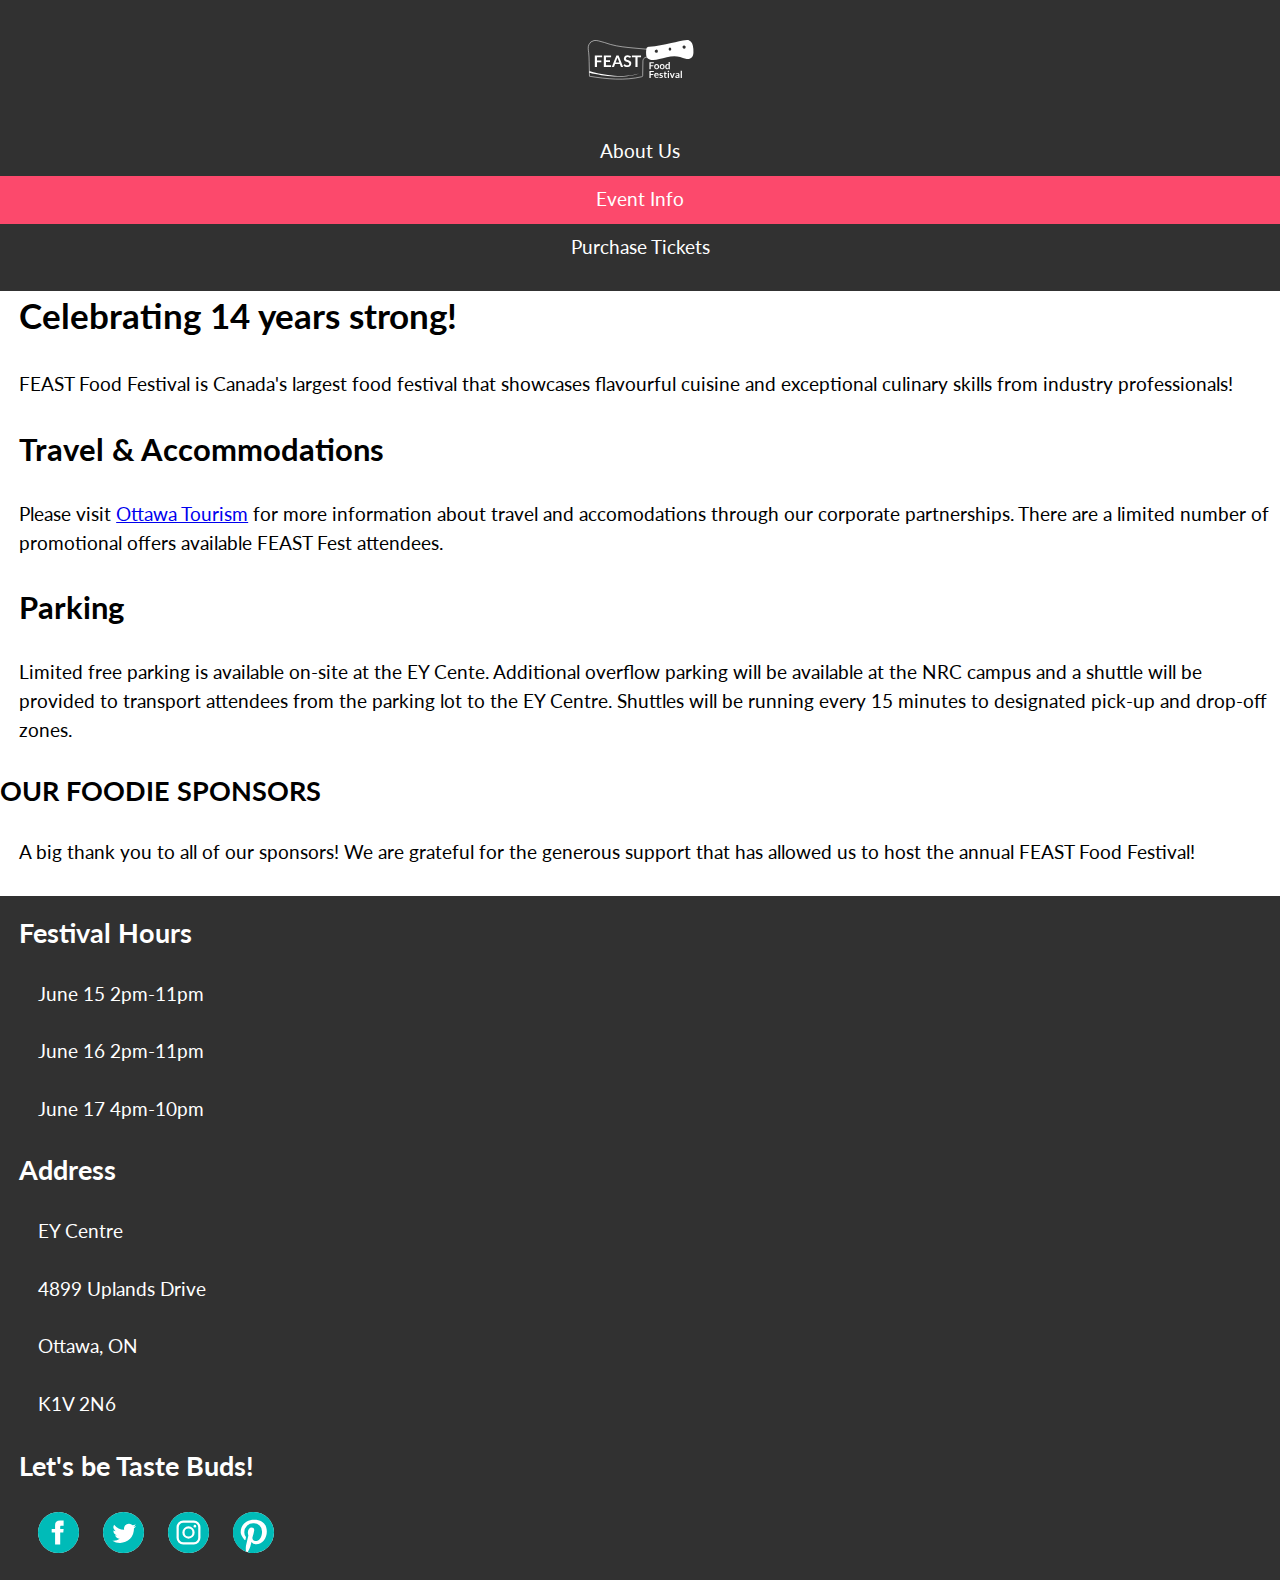
==== event-info.html @ 684171c8 "Change website section from vendors to event information and add content" ====
<!DOCTYPE html>
<html lang="en-ca">
<head>
  <meta charset="utf-8">
  <title>FEAST Food Festival</title>
  <meta name="viewport" content="width=device-width,initial-scale=1">
  <link href="css/type.css" rel="stylesheet">
  <link href="css/main.css" rel="stylesheet">
  <link href="https://fonts.googleapis.com/css2?family=Lato:wght@700;900&family=Raleway:wght@400;600&display=swap" rel="stylesheet">
</head>
<body>

  <header>
    <div class="logo">
      <img src="images/feast-logo.svg" alt="">
    </div>

    <nav>
      <ul class="nav">
        <li><a href="index.html">About Us</a></li>
        <li><a class="current" href="event-info.html">Event Info</a></li>
        <li><a href="tickets.html">Purchase Tickets</a></li>
      </ul>
    </nav>
  </header>

<section>

<h1>Celebrating 14 years strong!</h1>
<p>FEAST Food Festival is Canada's largest food festival that showcases flavourful cuisine and exceptional culinary skills from industry professionals!</p>

<h2>Travel & Accommodations</h2>
<p>Please visit <a href="https://ottawatourism.ca/en/plan-your-visit/getting-here">Ottawa Tourism</a> for more information about travel and accomodations through our corporate partnerships. There are a limited number of promotional offers available FEAST Fest attendees.</p>

  <h2>Parking</h2>
  <p>Limited free parking is available on-site at the EY Cente. Additional overflow parking will be available at the NRC campus and a shuttle will be provided to transport attendees from the parking lot to the EY Centre. Shuttles will be running every 15 minutes to designated pick-up and drop-off zones. </p>

  <h3>OUR FOODIE SPONSORS</h3>
  <p>A big thank you to all of our sponsors! We are grateful for the generous support that has allowed us to host the annual FEAST Food Festival!</p>

</section>

  <footer>
    <h3>Festival Hours</h3>
    <p>June 15 2pm-11pm</p>
    <p>June 16 2pm-11pm</p>
    <p>June 17 4pm-10pm</p>

    <h3>Address</h3>
    <p>EY Centre</p>
    <p>4899 Uplands Drive</p>
    <p>Ottawa, ON</p>
    <p>K1V 2N6</p>

    <h3>Let's be Taste Buds!</h3>
    <img src="images/facebook.svg" alt="">
    <img src="images/twitter.svg" alt="">
    <img src="images/instagram.svg" alt="">
    <img src="images/pinterest.svg" alt="">

  </footer>

  </body>
  </html>
---- css/type.css ----
/*
  Typografier || Code released under the UNLICENSE
  https://typografier.web-dev.tools/#0,100,1.3,1.067,0;38,110,1.4,1.125,1;60,120,1.5,1.125,1;90,130,1.5,1.125,1
*/

html {
  font-size: 100%;
  line-height: 1.3;
}

a {
  background-color: transparent;
  -webkit-text-decoration-skip: objects;
}

sub,
sup {
  font-size: .75em;
  line-height: 1px;
  position: relative;
  vertical-align: baseline;
}

sup {
  top: -.5em;
}

sub {
  bottom: -.25em;
}

pre,
code,
kbd,
samp {
  font-size: 1em;
}

abbr[title] {
  border-bottom: none;
  text-decoration: underline;
  text-decoration: underline dotted;
}

b,
strong {
  font-weight: bold;
}

dfn,
caption {
  font-style: italic;
}

hr {
  border: 0;
  border-top: 2px solid #000;
  height: 0;
}

table {
  border-collapse: collapse;
  border-spacing: 0;
  width: 100%;
  table-layout: fixed;
}

caption {
  text-align: left;
}

th,
td {
  border-bottom: 1px solid #000;
  text-align: left;
  vertical-align: top;
}

thead th {
  vertical-align: bottom;

  border-bottom-width: 2px;
}

.text-left {
  text-align: left;
}

.text-right {
  text-align: right;
}

.text-center {
  text-align: center;
}

.normal {
  font-weight: normal;
  font-style: normal;
}

.not-bold {
  font-weight: normal;
}

.not-italic {
  font-style: normal;
}

.bold {
  font-weight: bold;
}

.italic {
  font-style: italic;
}

.text-upper {
  text-transform: uppercase;
}

.text-lower {
  text-transform: lowercase;
}

.wrapper {
  margin-left: auto;
  margin-right: auto;
  max-width: 52em;
  width: 100%;
}

.wrapper-no-center {
  max-width: 52em;
  width: 100%;
}

.max-length {
  margin-left: auto;
  margin-right: auto;
  max-width: 36em;
  width: 100%;
}

.max-length-no-center {
  max-width: 36em;
  width: 100%;
}

h1,
h2,
h3,
h4,
h5,
h6,
p,
ul,
ol,
dl,
dd,
figure,
blockquote,
details,
hr,
fieldset,
pre,
table,
caption,
menu {
  margin: 0 0 1.3rem;
}

.tenamega {
  font-size: 2.0408rem;
  line-height: 2.925rem;
}

.tenakilo {
  font-size: 1.9127rem;
  line-height: 2.6rem;
}

.tena {
  font-size: 1.7926rem;
  line-height: 2.6rem;
}

.nina {
  font-size: 1.68rem;
  line-height: 2.275rem;
}

.yotta {
  font-size: 1.5745rem;
  line-height: 2.275rem;
}

.zetta {
  font-size: 1.4757rem;
  line-height: 1.95rem;
}

h1,
.exa {
  font-size: 1.383rem;
  line-height: 1.95rem;
}

h2,
.peta {
  font-size: 1.2962rem;
  line-height: 1.95rem;
}

h3,
.tera {
  font-size: 1.2148rem;
  line-height: 1.625rem;
}

h4,
.giga {
  font-size: 1.1385rem;
  line-height: 1.625rem;
}

h5,
.mega {
  font-size: 1.067rem;
  line-height: 1.625rem;
}

h6,
.kilo,
input,
textarea {
  font-size: 1rem;
  line-height: 1.3rem;
}

small,
.milli {
  font-size: .9372rem;
  line-height: 1.3rem;
}

.micro {
  font-size: .8784rem;
  line-height: 1.3rem;
}

.nano {
  font-size: .8232rem;
  line-height: 1.3rem;
}

.pico {
  font-size: .7715rem;
  line-height: 1.3rem;
}

ul {
  padding-left: 1em;
}

ol {
  padding-left: 1.6em;
}

input,
option,
select {
  height: calc(1.3rem + .1625rem + .1625rem);
}

[type="color"] {
  width: calc(1.3rem + .1625rem + .1625rem);
}

[type="checkbox"],
[type="radio"] {
  display: inline-block;
  height: auto;
}

.push {
  margin-bottom: 1.3rem;
}

.push-none,
.push-0 {
  margin-bottom: 0;
}

.push-double,
.push-2 {
  margin-bottom: 2.6rem;
}

.push-three-quarters,
.push-3-4 {
  margin-bottom: .975rem;
}

.push-half,
.push-1-2 {
  margin-bottom: .65rem;
}

.push-quarter,
.push-1-4 {
  margin-bottom: .325rem;
}

.push-eighth,
.push-1-8 {
  margin-bottom: .1625rem;
}

.push-right-eighth,
.push-r-1-8 {
  margin-right: .1625rem;
}

.push-right-quarter,
.push-r-1-4 {
  margin-right: .325rem;
}

.push-right-half,
.push-r-1-2 {
  margin-right: .65rem;
}

.push-right-three-quarters,
.push-r-3-4 {
  margin-right: .975rem;
}

.push-right,
.push-r {
  margin-right: 1.3rem;
}

.pad-top,
.pad-t {
  padding-top: 1.3rem;
}

.pad-bottom,
.pad-b {
  padding-bottom: 1.3rem;
}

.pad-top-double,
.pad-t-2 {
  padding-top: 2.6rem;
}

.pad-bottom-double,
.pad-b-2 {
  padding-bottom: 2.6rem;
}

.pad-top-three-quarters,
.pad-t-3-4 {
  padding-top: .975rem;
}

.pad-bottom-three-quarters,
.pad-b-3-4 {
  padding-bottom: .975rem;
}

.pad-top-half,
.pad-t-1-2 {
  padding-top: .65rem;
}

.pad-bottom-half,
.pad-b-1-2 {
  padding-bottom: .65rem;
}

.pad-top-quarter,
.pad-t-1-4 {
  padding-top: .325rem;
}

.pad-bottom-quarter,
.pad-b-1-4 {
  padding-bottom: .325rem;
}

.pad-top-eighth,
.pad-t-1-8 {
  padding-top: .1625rem;
}

.pad-bottom-eighth,
.pad-b-1-8 {
  padding-bottom: .1625rem;
}

.island {
  padding: 1.3rem;
}

.island-double,
.island-2 {
  padding: 2.6rem;
}

.island-three-quarters,
.island-3-4 {
  padding: .975rem;
}

.island-half,
.island-1-2 {
  padding: .65rem;
}

.island-quarter,
.island-1-4,
td,
table th {
  padding: .325rem;
}

.island-eighth,
.island-1-8,
input:not([type="checkbox"]),
input:not([type="radio"]),
textarea {
  padding: .1625rem;
}

.gutter {
  padding-left: 1.3rem;
  padding-right: 1.3rem;
}

.gutter-double,
.gutter-2 {
  padding-left: 2.6rem;
  padding-right: 2.6rem;
}

.gutter-three-quarters,
.gutter-3-4 {
  padding-left: .975rem;
  padding-right: .975rem;
}

.gutter-half,
.gutter-1-2 {
  padding-left: .65rem;
  padding-right: .65rem;
}

.gutter-quarter,
.gutter-1-4,
caption {
  padding-left: .325rem;
  padding-right: .325rem;
}

.gutter-eighth,
.gutter-1-8 {
  padding-left: .1625rem;
  padding-right: .1625rem;
}

.i-1 {
  height: 1.3rem;
  width: 1.3rem;
}

.i-3-4 {
  height: .975rem;
  width: .975rem;
}

.i-1-2 {
  height: .65rem;
  width: .65rem;
}

.i-1-4 {
  height: .325rem;
  width: .325rem;
}

.i-1-8 {
  height: .1625rem;
  width: .1625rem;
}

.i-1-1-2,
.i-3-2 {
  height: 1.95rem;
  width: 1.95rem;
}

.i-1-1-4,
.i-5-4 {
  height: 1.625rem;
  width: 1.625rem;
}

.i-1-3-4,
.i-7-4 {
  height: 2.275rem;
  width: 2.275rem;
}

.i-2 {
  height: 2.6rem;
  width: 2.6rem;
}

select {
  padding: 0 .1625rem;
}

fieldset {
  padding: .325rem 0;

  border: 0;
  border-top: 2px solid #000;
}

legend {
  padding-right: .325rem;
}

@media only screen and (min-width: 38em) {

  html {
    font-size: 110%;
    line-height: 1.4;
  }

  h1,
  h2,
  h3,
  h4,
  h5,
  h6,
  p,
  ul,
  ol,
  dl,
  dd,
  figure,
  blockquote,
  details,
  hr,
  fieldset,
  pre,
  table,
  caption,
  menu {
    margin: 0 0 1.4rem;
  }

  .tenamega {
    font-size: 3.6532rem;
    line-height: 4.9rem;
  }

  .tenakilo {
    font-size: 3.2473rem;
    line-height: 4.55rem;
  }

  .tena {
    font-size: 2.8865rem;
    line-height: 3.85rem;
  }

  .nina {
    font-size: 2.5658rem;
    line-height: 3.5rem;
  }

  .yotta {
    font-size: 2.2807rem;
    line-height: 3.15rem;
  }

  .zetta {
    font-size: 2.0273rem;
    line-height: 2.8rem;
  }

  h1,
  .exa {
    font-size: 1.802rem;
    line-height: 2.45rem;
  }

  h2,
  .peta {
    font-size: 1.6018rem;
    line-height: 2.1rem;
  }

  h3,
  .tera {
    font-size: 1.4238rem;
    line-height: 2.1rem;
  }

  h4,
  .giga {
    font-size: 1.2656rem;
    line-height: 1.75rem;
  }

  h5,
  .mega {
    font-size: 1.125rem;
    line-height: 1.75rem;
  }

  h6,
  .kilo,
  input,
  textarea {
    font-size: 1rem;
    line-height: 1.4rem;
  }

  small,
  .milli {
    font-size: .8889rem;
    line-height: 1.4rem;
  }

  .micro {
    font-size: .7901rem;
    line-height: 1.4rem;
  }

  .nano {
    font-size: .7023rem;
    line-height: 1.05rem;
  }

  .pico {
    font-size: .6243rem;
    line-height: 1.05rem;
  }

  ul,
  ol {
    padding-left: 0;
  }

  ul ul,
  ol ul {
    padding-left: 1em;
  }

  ol ol,
  ul ol {
    padding-left: 1.6em;
  }

  .hang-punc {
    float: left;
    margin-left: -1.4em;
    text-align: right;
    width: 1.3em;
  }

  table {
    margin-left: -.35rem;
    margin-right: -.35rem;
    width: calc(100% + .35rem + .35rem);
  }

  input,
  option,
  select {
    height: calc(1.4rem + .175rem + .175rem);
  }

  [type="color"] {
    width: calc(1.4rem + .175rem + .175rem);
  }

  [type="checkbox"],
  [type="radio"] {
    display: inline-block;
    height: auto;
  }

  .push {
    margin-bottom: 1.4rem;
  }

  .push-none,
  .push-0 {
    margin-bottom: 0;
  }

  .push-double,
  .push-2 {
    margin-bottom: 2.8rem;
  }

  .push-three-quarters,
  .push-3-4 {
    margin-bottom: 1.05rem;
  }

  .push-half,
  .push-1-2 {
    margin-bottom: .7rem;
  }

  .push-quarter,
  .push-1-4 {
    margin-bottom: .35rem;
  }

  .push-eighth,
  .push-1-8 {
    margin-bottom: .175rem;
  }

  .push-right-eighth,
  .push-r-1-8 {
    margin-right: .175rem;
  }

  .push-right-quarter,
  .push-r-1-4 {
    margin-right: .35rem;
  }

  .push-right-half,
  .push-r-1-2 {
    margin-right: .7rem;
  }

  .push-right-three-quarters,
  .push-r-3-4 {
    margin-right: 1.05rem;
  }

  .push-right,
  .push-r {
    margin-right: 1.4rem;
  }

  .pad-top,
  .pad-t {
    padding-top: 1.4rem;
  }

  .pad-bottom,
  .pad-b {
    padding-bottom: 1.4rem;
  }

  .pad-top-double,
  .pad-t-2 {
    padding-top: 2.8rem;
  }

  .pad-bottom-double,
  .pad-b-2 {
    padding-bottom: 2.8rem;
  }

  .pad-top-three-quarters,
  .pad-t-3-4 {
    padding-top: 1.05rem;
  }

  .pad-bottom-three-quarters,
  .pad-b-3-4 {
    padding-bottom: 1.05rem;
  }

  .pad-top-half,
  .pad-t-1-2 {
    padding-top: .7rem;
  }

  .pad-bottom-half,
  .pad-b-1-2 {
    padding-bottom: .7rem;
  }

  .pad-top-quarter,
  .pad-t-1-4 {
    padding-top: .35rem;
  }

  .pad-bottom-quarter,
  .pad-b-1-4 {
    padding-bottom: .35rem;
  }

  .pad-top-eighth,
  .pad-t-1-8 {
    padding-top: .175rem;
  }

  .pad-bottom-eighth,
  .pad-b-1-8 {
    padding-bottom: .175rem;
  }

  .island {
    padding: 1.4rem;
  }

  .island-double,
  .island-2 {
    padding: 2.8rem;
  }

  .island-three-quarters,
  .island-3-4 {
    padding: 1.05rem;
  }

  .island-half,
  .island-1-2 {
    padding: .7rem;
  }

  .island-quarter,
  .island-1-4,
  td,
  table th {
    padding: .35rem;
  }

  .island-eighth,
  .island-1-8,
  input:not([type="checkbox"]),
  input:not([type="radio"]),
  textarea {
    padding: .175rem;
  }

  .gutter {
    padding-left: 1.4rem;
    padding-right: 1.4rem;
  }

  .gutter-double,
  .gutter-2 {
    padding-left: 2.8rem;
    padding-right: 2.8rem;
  }

  .gutter-three-quarters,
  .gutter-3-4 {
    padding-left: 1.05rem;
    padding-right: 1.05rem;
  }

  .gutter-half,
  .gutter-1-2 {
    padding-left: .7rem;
    padding-right: .7rem;
  }

  .gutter-quarter,
  .gutter-1-4,
  caption {
    padding-left: .35rem;
    padding-right: .35rem;
  }

  .gutter-eighth,
  .gutter-1-8 {
    padding-left: .175rem;
    padding-right: .175rem;
  }

  .i-1 {
    height: 1.4rem;
    width: 1.4rem;
  }

  .i-3-4 {
    height: 1.05rem;
    width: 1.05rem;
  }

  .i-1-2 {
    height: .7rem;
    width: .7rem;
  }

  .i-1-4 {
    height: .35rem;
    width: .35rem;
  }

  .i-1-8 {
    height: .175rem;
    width: .175rem;
  }

  .i-1-1-2,
  .i-3-2 {
    height: 2.1rem;
    width: 2.1rem;
  }

  .i-1-1-4,
  .i-5-4 {
    height: 1.75rem;
    width: 1.75rem;
  }

  .i-1-3-4,
  .i-7-4 {
    height: 2.45rem;
    width: 2.45rem;
  }

  .i-2 {
    height: 2.8rem;
    width: 2.8rem;
  }

  select {
    padding: 0 .175rem;
  }

  fieldset {
    padding: .35rem 0;

    border: 0;
    border-top: 2px solid #000;
  }

  legend {
    padding-right: .35rem;
  }

}

@media only screen and (min-width: 60em) {

  html {
    font-size: 120%;
    line-height: 1.5;
  }

  h1,
  h2,
  h3,
  h4,
  h5,
  h6,
  p,
  ul,
  ol,
  dl,
  dd,
  figure,
  blockquote,
  details,
  hr,
  fieldset,
  pre,
  table,
  caption,
  menu {
    margin: 0 0 1.5rem;
  }

  .tenamega {
    font-size: 3.6532rem;
    line-height: 4.875rem;
  }

  .tenakilo {
    font-size: 3.2473rem;
    line-height: 4.5rem;
  }

  .tena {
    font-size: 2.8865rem;
    line-height: 4.125rem;
  }

  .nina {
    font-size: 2.5658rem;
    line-height: 3.375rem;
  }

  .yotta {
    font-size: 2.2807rem;
    line-height: 3rem;
  }

  .zetta {
    font-size: 2.0273rem;
    line-height: 3rem;
  }

  h1,
  .exa {
    font-size: 1.802rem;
    line-height: 2.625rem;
  }

  h2,
  .peta {
    font-size: 1.6018rem;
    line-height: 2.25rem;
  }

  h3,
  .tera {
    font-size: 1.4238rem;
    line-height: 1.875rem;
  }

  h4,
  .giga {
    font-size: 1.2656rem;
    line-height: 1.875rem;
  }

  h5,
  .mega {
    font-size: 1.125rem;
    line-height: 1.5rem;
  }

  h6,
  .kilo,
  input,
  textarea {
    font-size: 1rem;
    line-height: 1.5rem;
  }

  small,
  .milli {
    font-size: .8889rem;
    line-height: 1.5rem;
  }

  .micro {
    font-size: .7901rem;
    line-height: 1.5rem;
  }

  .nano {
    font-size: .7023rem;
    line-height: 1.125rem;
  }

  .pico {
    font-size: .6243rem;
    line-height: 1.125rem;
  }

  ul,
  ol {
    padding-left: 0;
  }

  ul ul,
  ol ul {
    padding-left: 1em;
  }

  ol ol,
  ul ol {
    padding-left: 1.6em;
  }

  .hang-punc {
    float: left;
    margin-left: -1.4em;
    text-align: right;
    width: 1.3em;
  }

  table {
    margin-left: -.375rem;
    margin-right: -.375rem;
    width: calc(100% + .375rem + .375rem);
  }

  input,
  option,
  select {
    height: calc(1.5rem + .1875rem + .1875rem);
  }

  [type="color"] {
    width: calc(1.5rem + .1875rem + .1875rem);
  }

  [type="checkbox"],
  [type="radio"] {
    display: inline-block;
    height: auto;
  }

  .push {
    margin-bottom: 1.5rem;
  }

  .push-none,
  .push-0 {
    margin-bottom: 0;
  }

  .push-double,
  .push-2 {
    margin-bottom: 3rem;
  }

  .push-three-quarters,
  .push-3-4 {
    margin-bottom: 1.125rem;
  }

  .push-half,
  .push-1-2 {
    margin-bottom: .75rem;
  }

  .push-quarter,
  .push-1-4 {
    margin-bottom: .375rem;
  }

  .push-eighth,
  .push-1-8 {
    margin-bottom: .1875rem;
  }

  .push-right-eighth,
  .push-r-1-8 {
    margin-right: .1875rem;
  }

  .push-right-quarter,
  .push-r-1-4 {
    margin-right: .375rem;
  }

  .push-right-half,
  .push-r-1-2 {
    margin-right: .75rem;
  }

  .push-right-three-quarters,
  .push-r-3-4 {
    margin-right: 1.125rem;
  }

  .push-right,
  .push-r {
    margin-right: 1.5rem;
  }

  .pad-top,
  .pad-t {
    padding-top: 1.5rem;
  }

  .pad-bottom,
  .pad-b {
    padding-bottom: 1.5rem;
  }

  .pad-top-double,
  .pad-t-2 {
    padding-top: 3rem;
  }

  .pad-bottom-double,
  .pad-b-2 {
    padding-bottom: 3rem;
  }

  .pad-top-three-quarters,
  .pad-t-3-4 {
    padding-top: 1.125rem;
  }

  .pad-bottom-three-quarters,
  .pad-b-3-4 {
    padding-bottom: 1.125rem;
  }

  .pad-top-half,
  .pad-t-1-2 {
    padding-top: .75rem;
  }

  .pad-bottom-half,
  .pad-b-1-2 {
    padding-bottom: .75rem;
  }

  .pad-top-quarter,
  .pad-t-1-4 {
    padding-top: .375rem;
  }

  .pad-bottom-quarter,
  .pad-b-1-4 {
    padding-bottom: .375rem;
  }

  .pad-top-eighth,
  .pad-t-1-8 {
    padding-top: .1875rem;
  }

  .pad-bottom-eighth,
  .pad-b-1-8 {
    padding-bottom: .1875rem;
  }

  .island {
    padding: 1.5rem;
  }

  .island-double,
  .island-2 {
    padding: 3rem;
  }

  .island-three-quarters,
  .island-3-4 {
    padding: 1.125rem;
  }

  .island-half,
  .island-1-2 {
    padding: .75rem;
  }

  .island-quarter,
  .island-1-4,
  td,
  table th {
    padding: .375rem;
  }

  .island-eighth,
  .island-1-8,
  input:not([type="checkbox"]),
  input:not([type="radio"]),
  textarea {
    padding: .1875rem;
  }

  .gutter {
    padding-left: 1.5rem;
    padding-right: 1.5rem;
  }

  .gutter-double,
  .gutter-2 {
    padding-left: 3rem;
    padding-right: 3rem;
  }

  .gutter-three-quarters,
  .gutter-3-4 {
    padding-left: 1.125rem;
    padding-right: 1.125rem;
  }

  .gutter-half,
  .gutter-1-2 {
    padding-left: .75rem;
    padding-right: .75rem;
  }

  .gutter-quarter,
  .gutter-1-4,
  caption {
    padding-left: .375rem;
    padding-right: .375rem;
  }

  .gutter-eighth,
  .gutter-1-8 {
    padding-left: .1875rem;
    padding-right: .1875rem;
  }

  .i-1 {
    height: 1.5rem;
    width: 1.5rem;
  }

  .i-3-4 {
    height: 1.125rem;
    width: 1.125rem;
  }

  .i-1-2 {
    height: .75rem;
    width: .75rem;
  }

  .i-1-4 {
    height: .375rem;
    width: .375rem;
  }

  .i-1-8 {
    height: .1875rem;
    width: .1875rem;
  }

  .i-1-1-2,
  .i-3-2 {
    height: 2.25rem;
    width: 2.25rem;
  }

  .i-1-1-4,
  .i-5-4 {
    height: 1.875rem;
    width: 1.875rem;
  }

  .i-1-3-4,
  .i-7-4 {
    height: 2.625rem;
    width: 2.625rem;
  }

  .i-2 {
    height: 3rem;
    width: 3rem;
  }

  select {
    padding: 0 .1875rem;
  }

  fieldset {
    padding: .375rem 0;

    border: 0;
    border-top: 2px solid #000;
  }

  legend {
    padding-right: .375rem;
  }

}

@media only screen and (min-width: 90em) {

  html {
    font-size: 130%;
    line-height: 1.5;
  }

  h1,
  h2,
  h3,
  h4,
  h5,
  h6,
  p,
  ul,
  ol,
  dl,
  dd,
  figure,
  blockquote,
  details,
  hr,
  fieldset,
  pre,
  table,
  caption,
  menu {
    margin: 0 0 1.5rem;
  }

  .tenamega {
    font-size: 3.6532rem;
    line-height: 4.875rem;
  }

  .tenakilo {
    font-size: 3.2473rem;
    line-height: 4.5rem;
  }

  .tena {
    font-size: 2.8865rem;
    line-height: 4.125rem;
  }

  .nina {
    font-size: 2.5658rem;
    line-height: 3.375rem;
  }

  .yotta {
    font-size: 2.2807rem;
    line-height: 3rem;
  }

  .zetta {
    font-size: 2.0273rem;
    line-height: 3rem;
  }

  h1,
  .exa {
    font-size: 1.802rem;
    line-height: 2.625rem;
  }

  h2,
  .peta {
    font-size: 1.6018rem;
    line-height: 2.25rem;
  }

  h3,
  .tera {
    font-size: 1.4238rem;
    line-height: 1.875rem;
  }

  h4,
  .giga {
    font-size: 1.2656rem;
    line-height: 1.875rem;
  }

  h5,
  .mega {
    font-size: 1.125rem;
    line-height: 1.5rem;
  }

  h6,
  .kilo,
  input,
  textarea {
    font-size: 1rem;
    line-height: 1.5rem;
  }

  small,
  .milli {
    font-size: .8889rem;
    line-height: 1.5rem;
  }

  .micro {
    font-size: .7901rem;
    line-height: 1.5rem;
  }

  .nano {
    font-size: .7023rem;
    line-height: 1.125rem;
  }

  .pico {
    font-size: .6243rem;
    line-height: 1.125rem;
  }

  ul,
  ol {
    padding-left: 0;
  }

  ul ul,
  ol ul {
    padding-left: 1em;
  }

  ol ol,
  ul ol {
    padding-left: 1.6em;
  }

  .hang-punc {
    float: left;
    margin-left: -1.4em;
    text-align: right;
    width: 1.3em;
  }

  table {
    margin-left: -.375rem;
    margin-right: -.375rem;
    width: calc(100% + .375rem + .375rem);
  }

  input,
  option,
  select {
    height: calc(1.5rem + .1875rem + .1875rem);
  }

  [type="color"] {
    width: calc(1.5rem + .1875rem + .1875rem);
  }

  [type="checkbox"],
  [type="radio"] {
    display: inline-block;
    height: auto;
  }

  .push {
    margin-bottom: 1.5rem;
  }

  .push-none,
  .push-0 {
    margin-bottom: 0;
  }

  .push-double,
  .push-2 {
    margin-bottom: 3rem;
  }

  .push-three-quarters,
  .push-3-4 {
    margin-bottom: 1.125rem;
  }

  .push-half,
  .push-1-2 {
    margin-bottom: .75rem;
  }

  .push-quarter,
  .push-1-4 {
    margin-bottom: .375rem;
  }

  .push-eighth,
  .push-1-8 {
    margin-bottom: .1875rem;
  }

  .push-right-eighth,
  .push-r-1-8 {
    margin-right: .1875rem;
  }

  .push-right-quarter,
  .push-r-1-4 {
    margin-right: .375rem;
  }

  .push-right-half,
  .push-r-1-2 {
    margin-right: .75rem;
  }

  .push-right-three-quarters,
  .push-r-3-4 {
    margin-right: 1.125rem;
  }

  .push-right,
  .push-r {
    margin-right: 1.5rem;
  }

  .pad-top,
  .pad-t {
    padding-top: 1.5rem;
  }

  .pad-bottom,
  .pad-b {
    padding-bottom: 1.5rem;
  }

  .pad-top-double,
  .pad-t-2 {
    padding-top: 3rem;
  }

  .pad-bottom-double,
  .pad-b-2 {
    padding-bottom: 3rem;
  }

  .pad-top-three-quarters,
  .pad-t-3-4 {
    padding-top: 1.125rem;
  }

  .pad-bottom-three-quarters,
  .pad-b-3-4 {
    padding-bottom: 1.125rem;
  }

  .pad-top-half,
  .pad-t-1-2 {
    padding-top: .75rem;
  }

  .pad-bottom-half,
  .pad-b-1-2 {
    padding-bottom: .75rem;
  }

  .pad-top-quarter,
  .pad-t-1-4 {
    padding-top: .375rem;
  }

  .pad-bottom-quarter,
  .pad-b-1-4 {
    padding-bottom: .375rem;
  }

  .pad-top-eighth,
  .pad-t-1-8 {
    padding-top: .1875rem;
  }

  .pad-bottom-eighth,
  .pad-b-1-8 {
    padding-bottom: .1875rem;
  }

  .island {
    padding: 1.5rem;
  }

  .island-double,
  .island-2 {
    padding: 3rem;
  }

  .island-three-quarters,
  .island-3-4 {
    padding: 1.125rem;
  }

  .island-half,
  .island-1-2 {
    padding: .75rem;
  }

  .island-quarter,
  .island-1-4,
  td,
  table th {
    padding: .375rem;
  }

  .island-eighth,
  .island-1-8,
  input:not([type="checkbox"]),
  input:not([type="radio"]),
  textarea {
    padding: .1875rem;
  }

  .gutter {
    padding-left: 1.5rem;
    padding-right: 1.5rem;
  }

  .gutter-double,
  .gutter-2 {
    padding-left: 3rem;
    padding-right: 3rem;
  }

  .gutter-three-quarters,
  .gutter-3-4 {
    padding-left: 1.125rem;
    padding-right: 1.125rem;
  }

  .gutter-half,
  .gutter-1-2 {
    padding-left: .75rem;
    padding-right: .75rem;
  }

  .gutter-quarter,
  .gutter-1-4,
  caption {
    padding-left: .375rem;
    padding-right: .375rem;
  }

  .gutter-eighth,
  .gutter-1-8 {
    padding-left: .1875rem;
    padding-right: .1875rem;
  }

  .i-1 {
    height: 1.5rem;
    width: 1.5rem;
  }

  .i-3-4 {
    height: 1.125rem;
    width: 1.125rem;
  }

  .i-1-2 {
    height: .75rem;
    width: .75rem;
  }

  .i-1-4 {
    height: .375rem;
    width: .375rem;
  }

  .i-1-8 {
    height: .1875rem;
    width: .1875rem;
  }

  .i-1-1-2,
  .i-3-2 {
    height: 2.25rem;
    width: 2.25rem;
  }

  .i-1-1-4,
  .i-5-4 {
    height: 1.875rem;
    width: 1.875rem;
  }

  .i-1-3-4,
  .i-7-4 {
    height: 2.625rem;
    width: 2.625rem;
  }

  .i-2 {
    height: 3rem;
    width: 3rem;
  }

  select {
    padding: 0 .1875rem;
  }

  fieldset {
    padding: .375rem 0;

    border: 0;
    border-top: 2px solid #000;
  }

  legend {
    padding-right: .375rem;
  }

}
---- css/main.css ----
@-moz-viewport { width: device-width; scale: 1; }
@-ms-viewport { width: device-width; scale: 1; }
@-o-viewport { width: device-width; scale: 1; }
@-webkit-viewport { width: device-width; scale: 1; }
@viewport { width: device-width; scale: 1; }

html {
  -moz-text-size-adjust: 100%;
  -ms-text-size-adjust: 100%;
  -webkit-text-size-adjust: 100%;
  text-size-adjust: 100%;
  box-sizing: border-box;
  font-family: Lato, sans-serif;
}

*, *::before, *::after {
  box-sizing: inherit;
}

body {
  margin: 0;
}

img {
  width: 100%;
}

header {
  background-color: #313131;
}

.logo {
  width: 120px;
  display: block;
  margin-left: auto;
  margin-right: auto;
}

nav a {
  display: block;
  text-align: center;
}

nav .current {
  background-color: #FC496C;
}

nav a:hover {
  background-color: #FC496C;
}

.nav {
  list-style-type: none;
  padding-left: 0;
  padding-bottom: 1rem;
  margin-bottom: 0;
}

li a {
  text-decoration: none;
  color: #fff;
  padding: .5rem 0;
}


.feast-banner {
  display: none;
}

.banner-text {
  color: #fff;
  background-color: #00BBB8;
  padding: 3rem 0rem;
}

.buy,
.banner-text a {
  text-decoration: none;
  color: #fff;
  background-color: #FC496C;
  border-radius: 25px;
}

.buy {
  padding: .75rem 1rem;
}

.banner-text a{
  padding: 1rem;
}

.banner h2 {
  margin-top: 0;
}

.banner p {
  margin-bottom: 2rem;
}

.buy:hover,
.banner-text a:hover {
  background-color: #C93B57;
}

.content h2,
.content p {
  margin: .5rem 1rem;
  font-family: Raleway, sans-serif;
}

.content h2 {
  color: #FC496C;
}

.chef-img {
  position: relative;
}

.chef-name {
  position: absolute;
  z-index: 2;
  background-color: #00BBB8;
  color: #fff;
  padding: 1rem;
  left: 20%;
  transform: translateX(-20%);
}

.name {
  font-weight: 600;
}

.david {
  position: relative;
  bottom: 50px;
}

.wolfgang {
  position: relative;
  bottom: 50px;
}

.samin {
  position: relative;
  bottom: 50px;
}

footer {
  background-color: #313131;
  color: #fff;
  padding: 1rem;
}

footer img {
  width: 60px;
  padding-left: 1rem;
}

h1,
h2,
p,
.buy,
.buy-tickets {
  margin-left: 1rem;
}
.pass-info {
  margin-left: 1rem;
}
@media only screen and (min-width: 60em) {

  .feast-banner {
    display: block;
    position: absolute;
  }

  .banner-text {
    background: none;
    position: relative;
    padding: 10rem 3rem;
  }

}
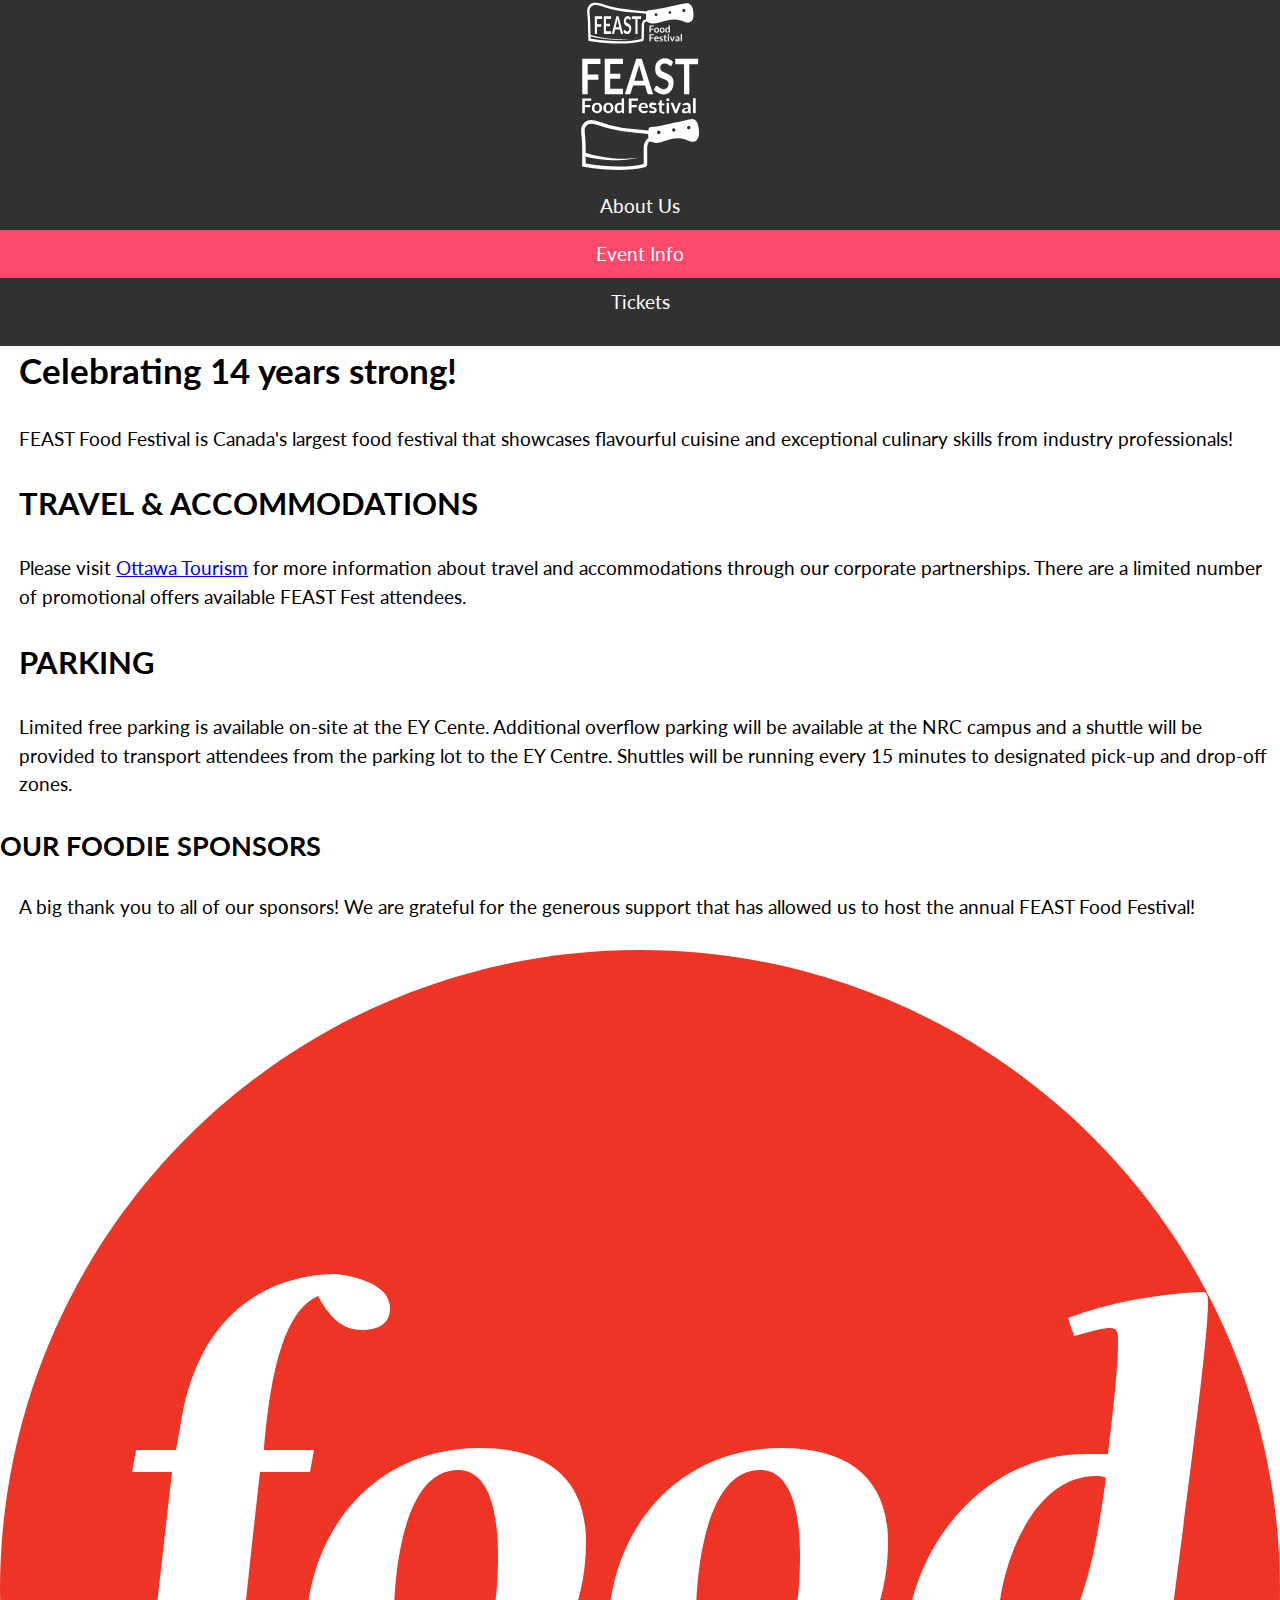
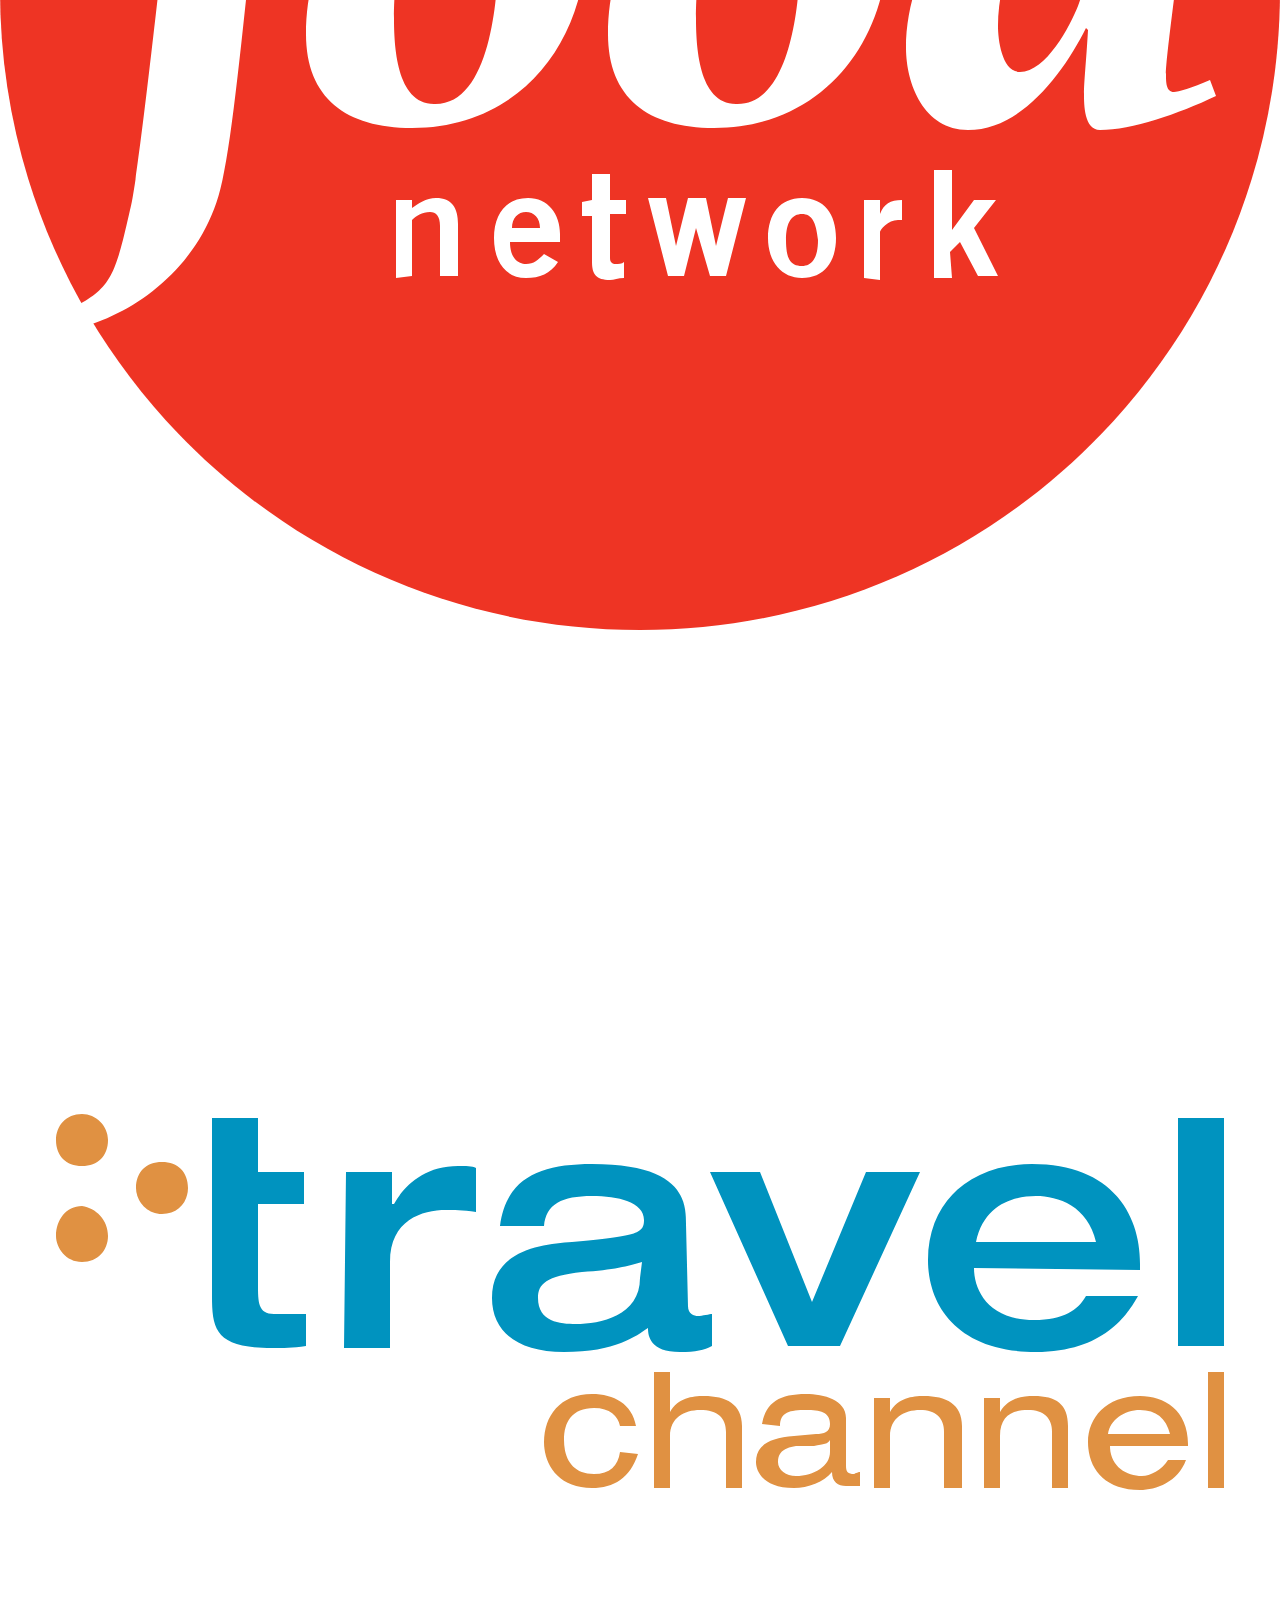
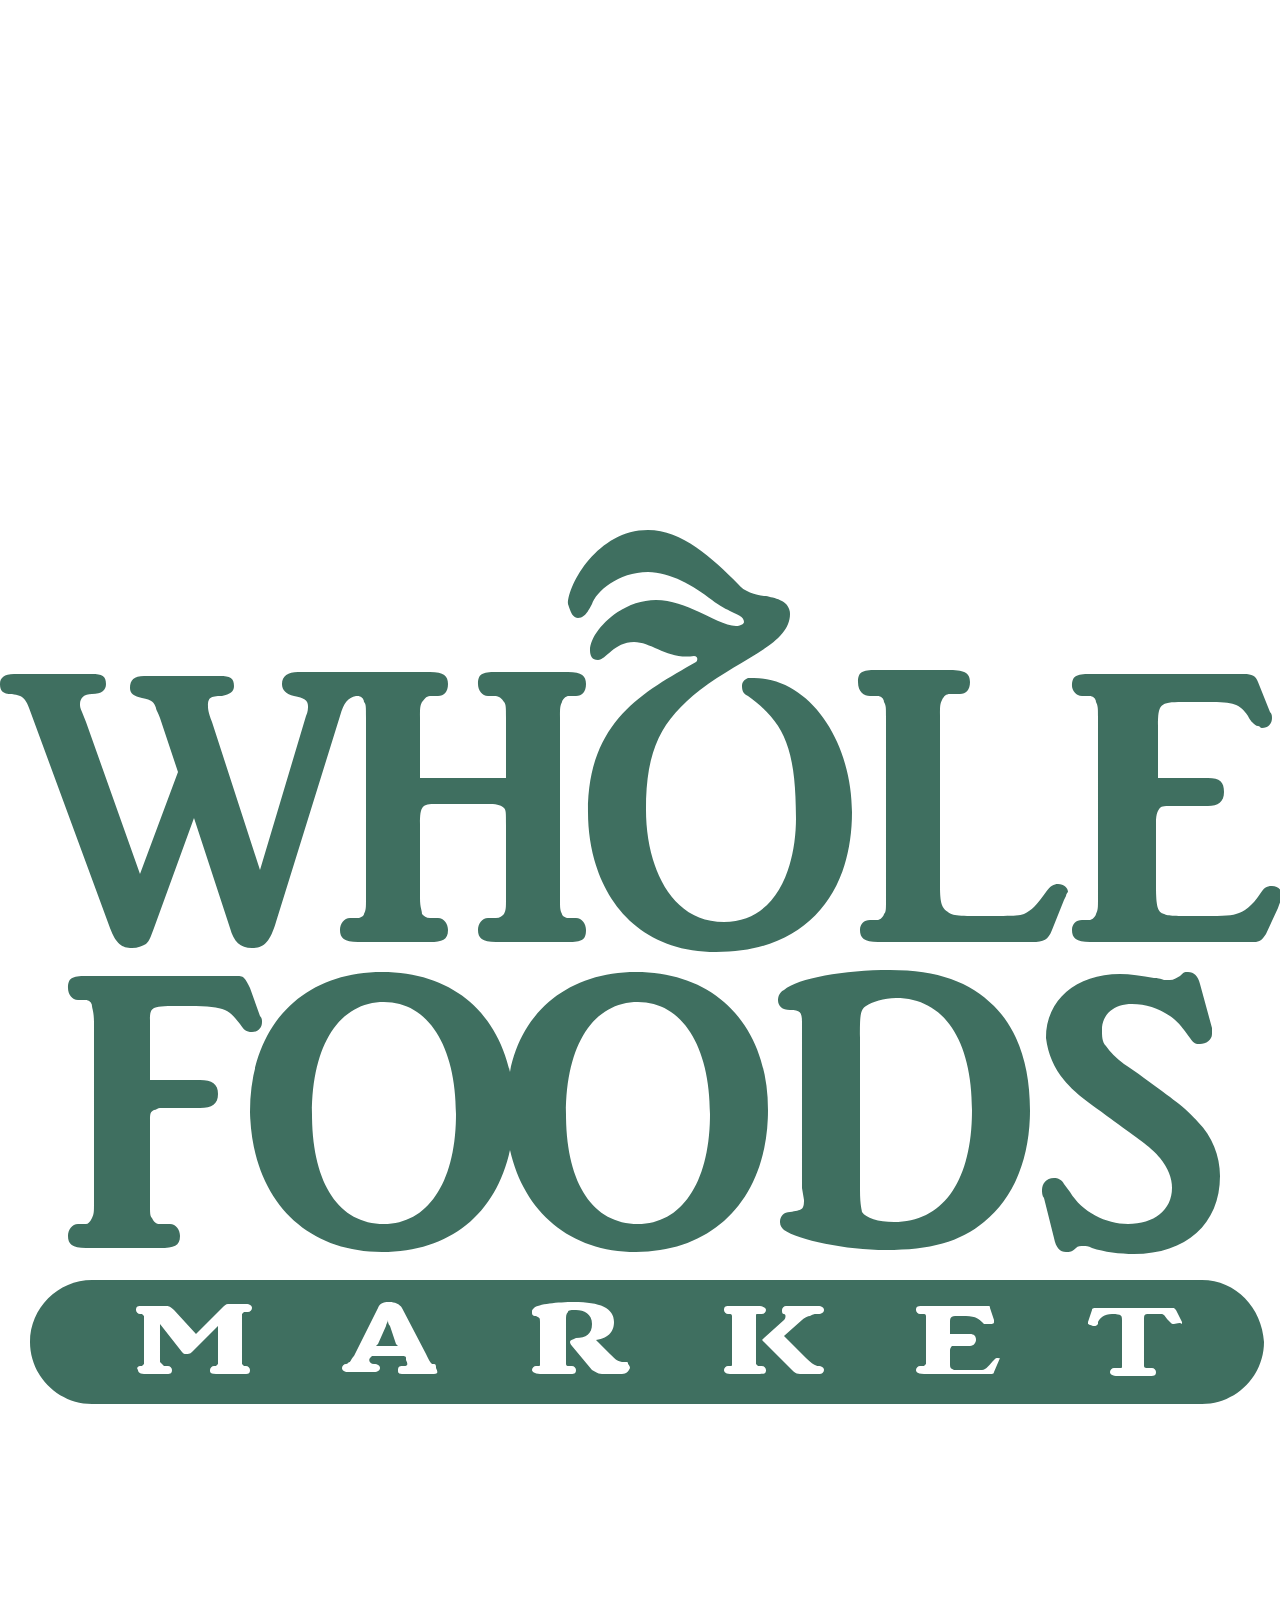
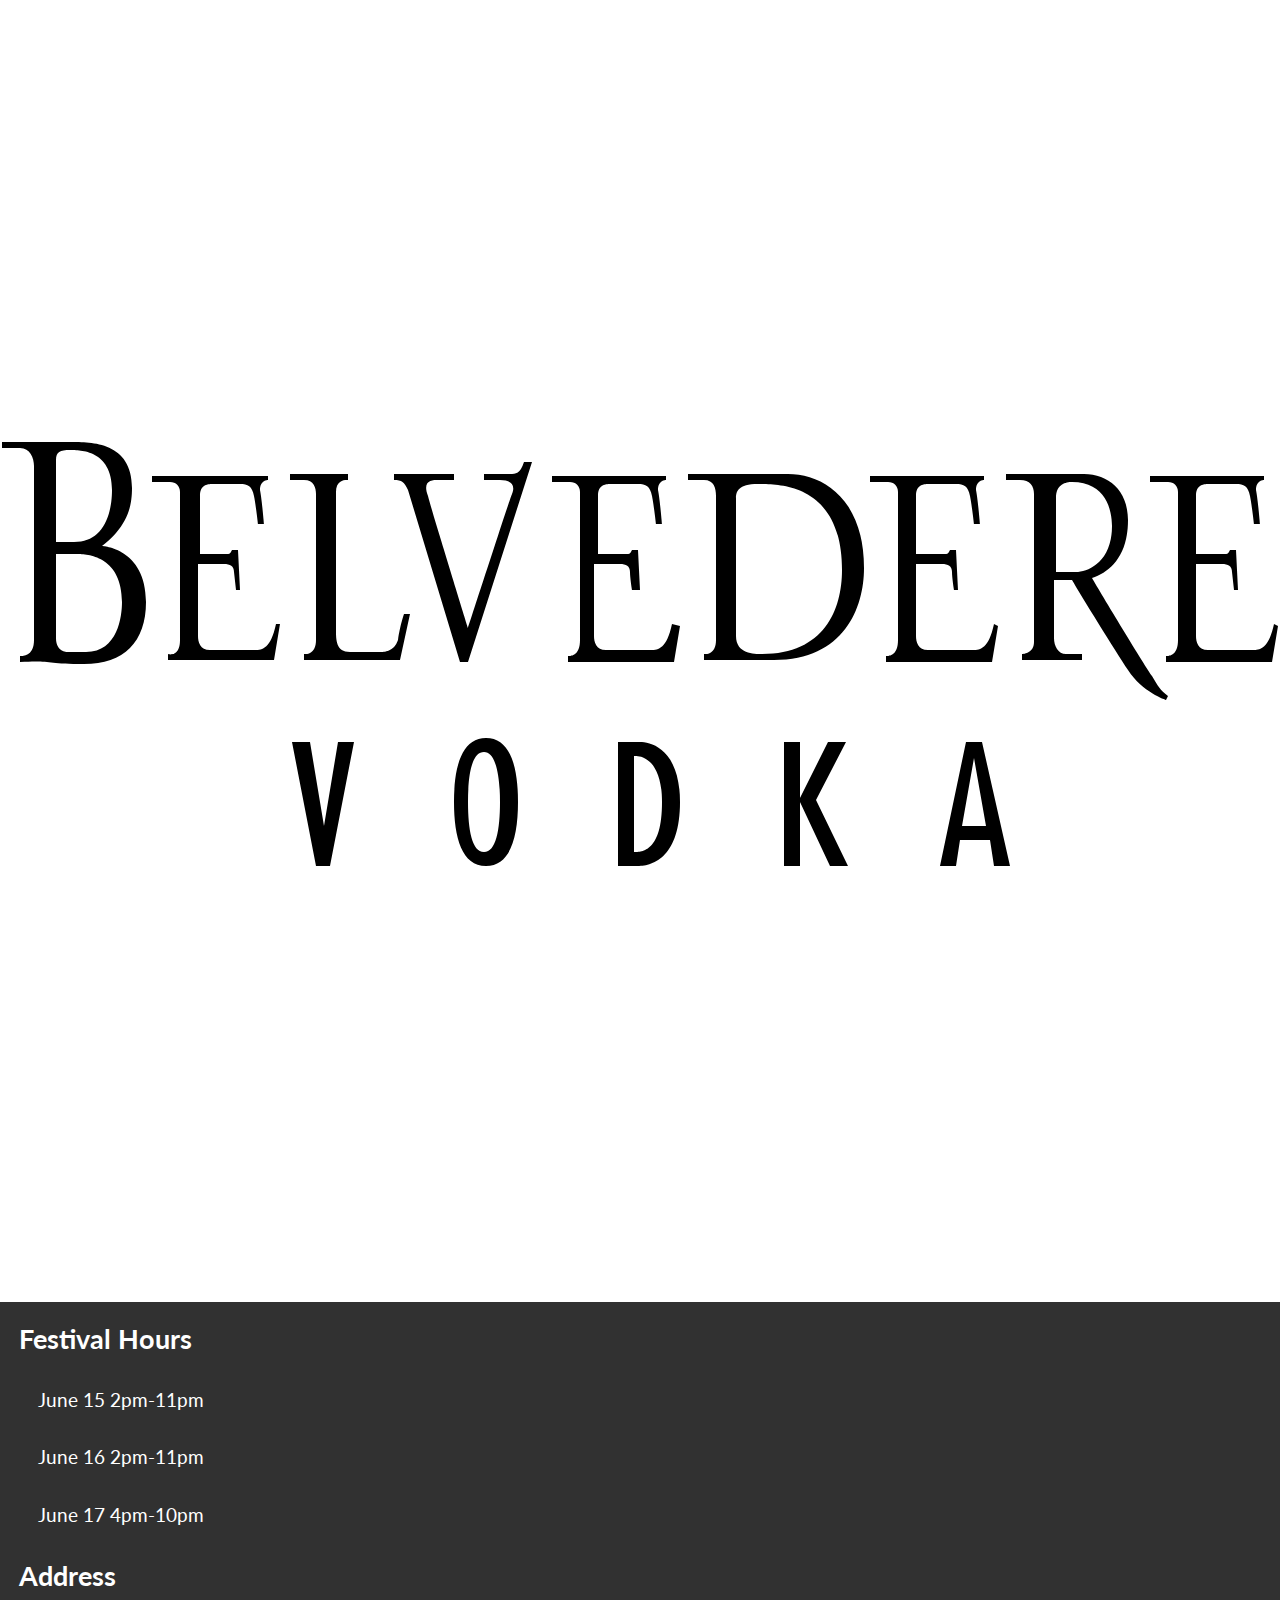
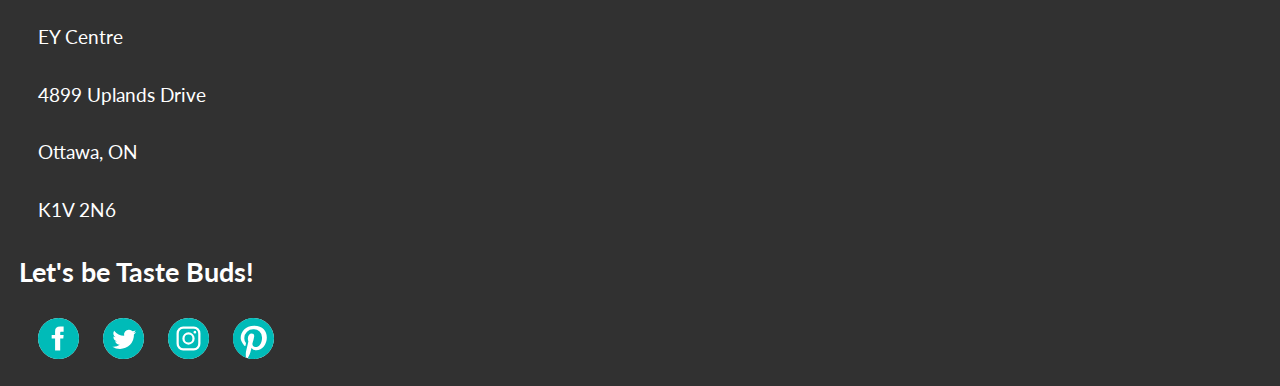
==== commit 7e875798: "Add class names and fix indents" ====
--- a/event-info.html
+++ b/event-info.html
@@ -12,45 +12,56 @@
 
   <header>
     <div class="logo">
-      <img src="images/feast-logo.svg" alt="">
+      <img class="logo-1" src="images/feast-logo.svg" alt="">
+      <img class="logo-2" src="images/feast-logo-square.svg" alt="">
     </div>
 
     <nav>
       <ul class="nav">
         <li><a href="index.html">About Us</a></li>
         <li><a class="current" href="event-info.html">Event Info</a></li>
-        <li><a href="tickets.html">Purchase Tickets</a></li>
+        <li><a href="tickets.html">Tickets</a></li>
       </ul>
     </nav>
   </header>
 
-<section>
+  <section class="event-info">
+    <div class="celebrate">
+      <h1>Celebrating 14 years strong!</h1>
+      <p>FEAST Food Festival is Canada's largest food festival that showcases flavourful cuisine and exceptional culinary skills from industry professionals!</p>
+    </div>
 
-<h1>Celebrating 14 years strong!</h1>
-<p>FEAST Food Festival is Canada's largest food festival that showcases flavourful cuisine and exceptional culinary skills from industry professionals!</p>
+    <div class="info">
+      <h2>TRAVEL & ACCOMMODATIONS</h2>
+      <p>Please visit <a href="https://ottawatourism.ca/en/plan-your-visit/getting-here">Ottawa Tourism</a> for more information about travel and accommodations through our corporate partnerships. There are a limited number of promotional offers available FEAST Fest attendees.</p>
 
-<h2>Travel & Accommodations</h2>
-<p>Please visit <a href="https://ottawatourism.ca/en/plan-your-visit/getting-here">Ottawa Tourism</a> for more information about travel and accomodations through our corporate partnerships. There are a limited number of promotional offers available FEAST Fest attendees.</p>
+      <h2>PARKING</h2>
+      <p>Limited free parking is available on-site at the EY Cente. Additional overflow parking will be available at the NRC campus and a shuttle will be provided to transport attendees from the parking lot to the EY Centre. Shuttles will be running every 15 minutes to designated pick-up and drop-off zones. </p>
+    </div>
 
-  <h2>Parking</h2>
-  <p>Limited free parking is available on-site at the EY Cente. Additional overflow parking will be available at the NRC campus and a shuttle will be provided to transport attendees from the parking lot to the EY Centre. Shuttles will be running every 15 minutes to designated pick-up and drop-off zones. </p>
-
-  <h3>OUR FOODIE SPONSORS</h3>
-  <p>A big thank you to all of our sponsors! We are grateful for the generous support that has allowed us to host the annual FEAST Food Festival!</p>
-
-</section>
+    <div class="sponsors">
+      <h3>OUR FOODIE SPONSORS</h3>
+      <p>A big thank you to all of our sponsors! We are grateful for the generous support that has allowed us to host the annual FEAST Food Festival!</p>
+      <div class="sponsor-img">
+        <img class="img1" src="images/food-network.svg" alt="">
+        <img class="img2" src="images/travel-channel.svg" alt="">
+        <img class="img3" src="images/whole-foods.svg" alt="">
+        <img class="img4" src="images/vodka.svg" alt="">
+      </div>
+    </div>
+  </section>
 
   <footer>
     <h3>Festival Hours</h3>
     <p>June 15 2pm-11pm</p>
     <p>June 16 2pm-11pm</p>
-    <p>June 17 4pm-10pm</p>
+    <p class="last">June 17 4pm-10pm</p>
 
     <h3>Address</h3>
     <p>EY Centre</p>
     <p>4899 Uplands Drive</p>
     <p>Ottawa, ON</p>
-    <p>K1V 2N6</p>
+    <p class="last">K1V 2N6</p>
 
     <h3>Let's be Taste Buds!</h3>
     <img src="images/facebook.svg" alt="">
@@ -60,5 +71,5 @@
 
   </footer>
 
-  </body>
-  </html>
+</body>
+</html>
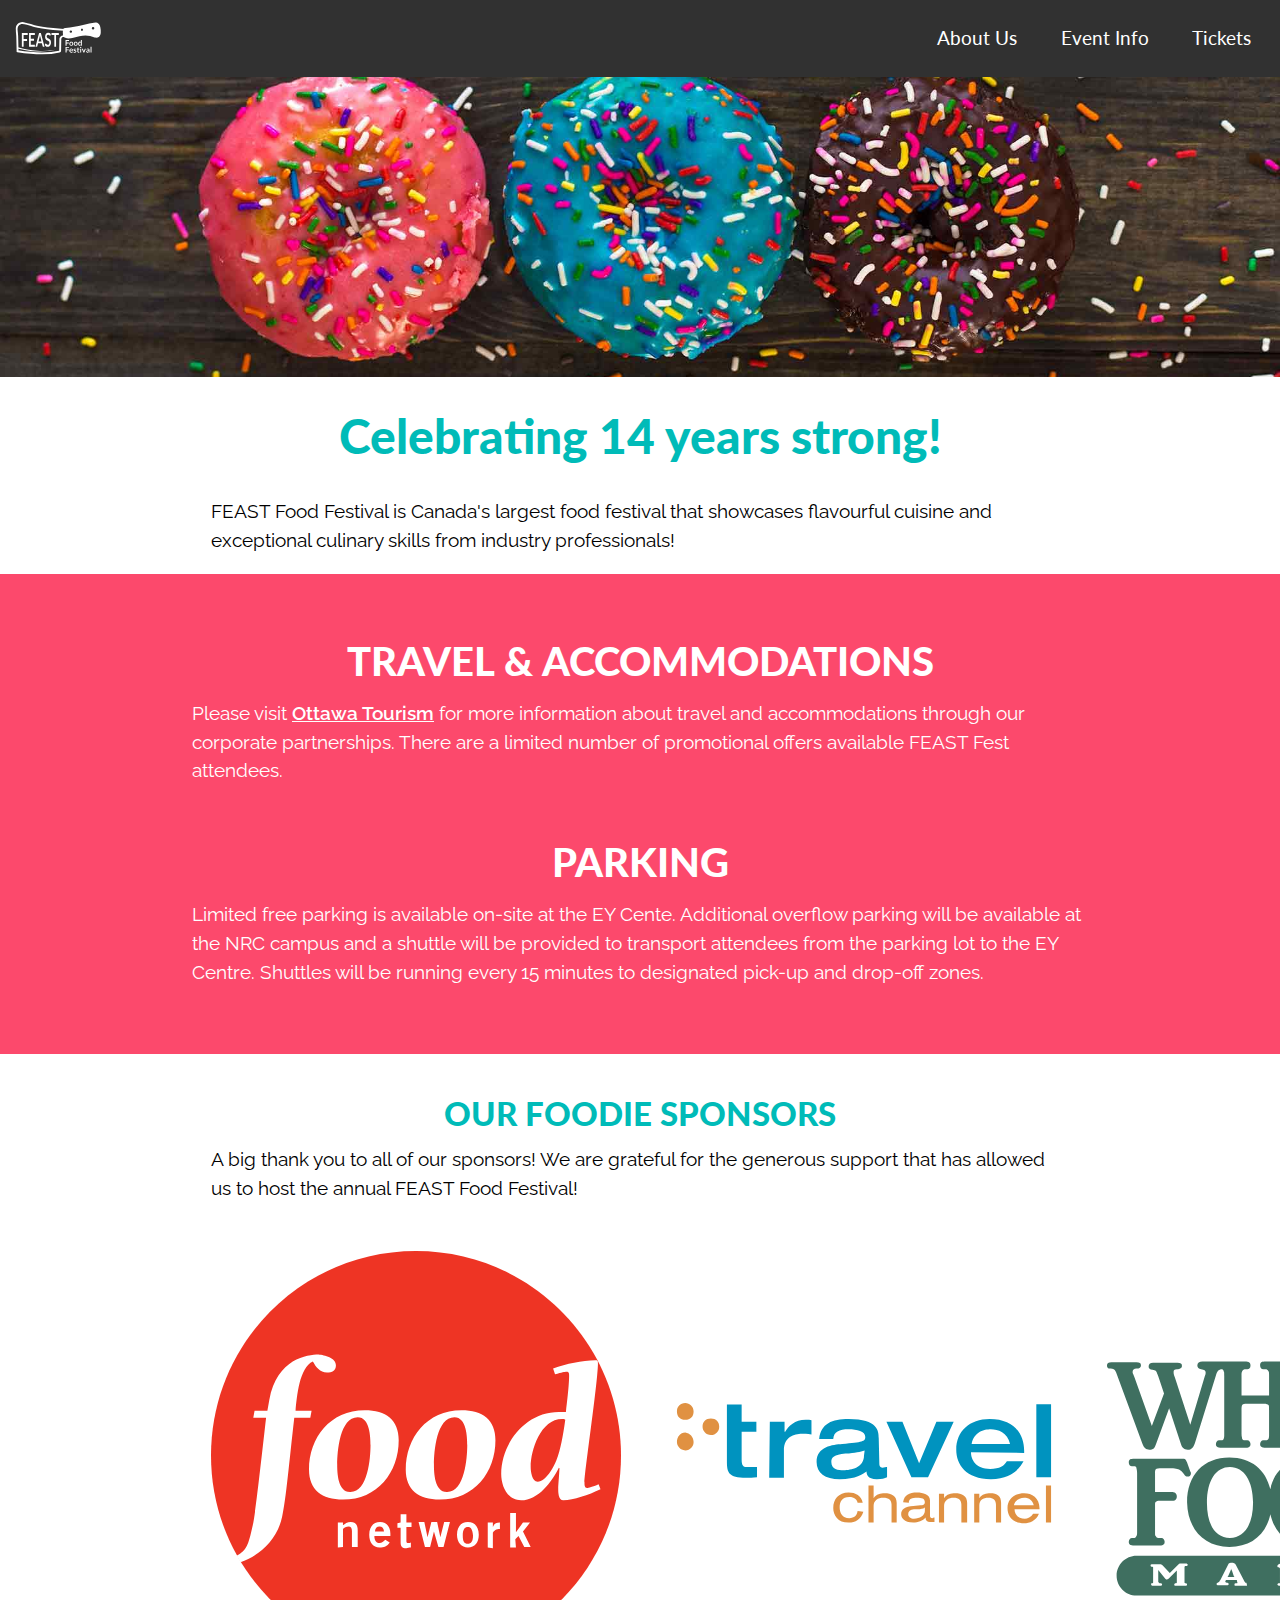
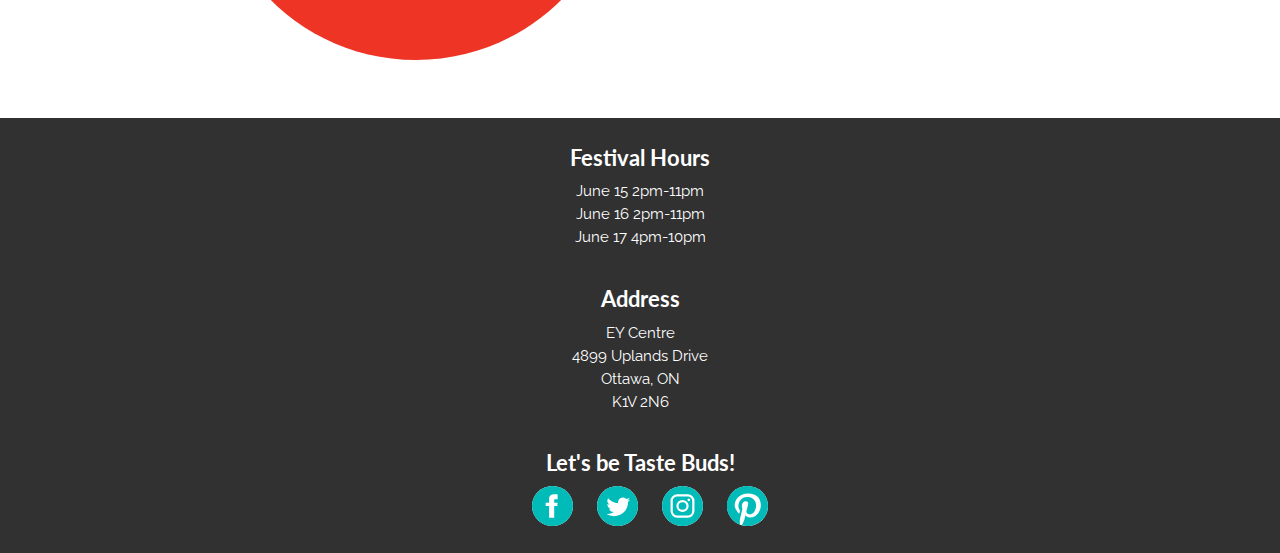
==== commit 9d517d47: "Add button transition, image, and content containers" ====
--- a/event-info.html
+++ b/event-info.html
@@ -26,6 +26,7 @@
   </header>
 
   <section class="event-info">
+    <img class="donuts" src="images/donuts.jpg" alt="">
     <div class="celebrate">
       <h1>Celebrating 14 years strong!</h1>
       <p>FEAST Food Festival is Canada's largest food festival that showcases flavourful cuisine and exceptional culinary skills from industry professionals!</p>
--- a/css/type.css
+++ b/css/type.css
@@ -1,6 +1,6 @@
 /*
   Typografier || Code released under the UNLICENSE
-  https://typografier.web-dev.tools/#0,100,1.3,1.067,0;38,110,1.4,1.125,1;60,120,1.5,1.125,1;90,130,1.5,1.125,1
+  https://typografier.web-dev.tools/#0,100,1.3,1.125,0;38,110,1.4,1.200,1;60,120,1.5,1.200,1;90,130,1.5,1.250,1
 */
 
 html {
@@ -171,62 +171,62 @@
 }
 
 .tenamega {
-  font-size: 2.0408rem;
+  font-size: 3.6532rem;
+  line-height: 4.875rem;
+}
+
+.tenakilo {
+  font-size: 3.2473rem;
+  line-height: 4.225rem;
+}
+
+.tena {
+  font-size: 2.8865rem;
+  line-height: 3.9rem;
+}
+
+.nina {
+  font-size: 2.5658rem;
+  line-height: 3.575rem;
+}
+
+.yotta {
+  font-size: 2.2807rem;
+  line-height: 3.25rem;
+}
+
+.zetta {
+  font-size: 2.0273rem;
   line-height: 2.925rem;
-}
-
-.tenakilo {
-  font-size: 1.9127rem;
-  line-height: 2.6rem;
-}
-
-.tena {
-  font-size: 1.7926rem;
-  line-height: 2.6rem;
-}
-
-.nina {
-  font-size: 1.68rem;
-  line-height: 2.275rem;
-}
-
-.yotta {
-  font-size: 1.5745rem;
-  line-height: 2.275rem;
-}
-
-.zetta {
-  font-size: 1.4757rem;
-  line-height: 1.95rem;
 }
 
 h1,
 .exa {
-  font-size: 1.383rem;
-  line-height: 1.95rem;
+  font-size: 1.802rem;
+  line-height: 2.6rem;
 }
 
 h2,
 .peta {
-  font-size: 1.2962rem;
-  line-height: 1.95rem;
+  font-size: 1.6018rem;
+  line-height: 2.275rem;
 }
 
 h3,
 .tera {
-  font-size: 1.2148rem;
-  line-height: 1.625rem;
+  font-size: 1.4238rem;
+  line-height: 1.95rem;
 }
 
 h4,
 .giga {
-  font-size: 1.1385rem;
-  line-height: 1.625rem;
+  font-size: 1.2656rem;
+  line-height: 1.95rem;
 }
 
 h5,
 .mega {
-  font-size: 1.067rem;
+  font-size: 1.125rem;
   line-height: 1.625rem;
 }
 
@@ -240,23 +240,23 @@
 
 small,
 .milli {
-  font-size: .9372rem;
+  font-size: .8889rem;
   line-height: 1.3rem;
 }
 
 .micro {
-  font-size: .8784rem;
+  font-size: .7901rem;
   line-height: 1.3rem;
 }
 
 .nano {
-  font-size: .8232rem;
+  font-size: .7023rem;
   line-height: 1.3rem;
 }
 
 .pico {
-  font-size: .7715rem;
-  line-height: 1.3rem;
+  font-size: .6243rem;
+  line-height: .975rem;
 }
 
 ul {
@@ -566,62 +566,62 @@
   }
 
   .tenamega {
-    font-size: 3.6532rem;
+    font-size: 7.4301rem;
+    line-height: 9.8rem;
+  }
+
+  .tenakilo {
+    font-size: 6.1917rem;
+    line-height: 8.05rem;
+  }
+
+  .tena {
+    font-size: 5.1598rem;
+    line-height: 7rem;
+  }
+
+  .nina {
+    font-size: 4.2998rem;
+    line-height: 5.6rem;
+  }
+
+  .yotta {
+    font-size: 3.5832rem;
     line-height: 4.9rem;
   }
 
-  .tenakilo {
-    font-size: 3.2473rem;
-    line-height: 4.55rem;
-  }
-
-  .tena {
-    font-size: 2.8865rem;
-    line-height: 3.85rem;
-  }
-
-  .nina {
-    font-size: 2.5658rem;
-    line-height: 3.5rem;
-  }
-
-  .yotta {
-    font-size: 2.2807rem;
-    line-height: 3.15rem;
-  }
-
   .zetta {
-    font-size: 2.0273rem;
-    line-height: 2.8rem;
+    font-size: 2.986rem;
+    line-height: 4.2rem;
   }
 
   h1,
   .exa {
-    font-size: 1.802rem;
-    line-height: 2.45rem;
+    font-size: 2.4883rem;
+    line-height: 3.5rem;
   }
 
   h2,
   .peta {
-    font-size: 1.6018rem;
-    line-height: 2.1rem;
+    font-size: 2.0736rem;
+    line-height: 2.8rem;
   }
 
   h3,
   .tera {
-    font-size: 1.4238rem;
-    line-height: 2.1rem;
+    font-size: 1.728rem;
+    line-height: 2.45rem;
   }
 
   h4,
   .giga {
-    font-size: 1.2656rem;
-    line-height: 1.75rem;
+    font-size: 1.44rem;
+    line-height: 2.1rem;
   }
 
   h5,
   .mega {
-    font-size: 1.125rem;
+    font-size: 1.2rem;
     line-height: 1.75rem;
   }
 
@@ -635,23 +635,23 @@
 
   small,
   .milli {
-    font-size: .8889rem;
+    font-size: .8333rem;
     line-height: 1.4rem;
   }
 
   .micro {
-    font-size: .7901rem;
-    line-height: 1.4rem;
+    font-size: .6944rem;
+    line-height: 1.05rem;
   }
 
   .nano {
-    font-size: .7023rem;
+    font-size: .5787rem;
     line-height: 1.05rem;
   }
 
   .pico {
-    font-size: .6243rem;
-    line-height: 1.05rem;
+    font-size: .4823rem;
+    line-height: .7rem;
   }
 
   ul,
@@ -983,63 +983,63 @@
   }
 
   .tenamega {
-    font-size: 3.6532rem;
+    font-size: 7.4301rem;
+    line-height: 9.75rem;
+  }
+
+  .tenakilo {
+    font-size: 6.1917rem;
+    line-height: 8.25rem;
+  }
+
+  .tena {
+    font-size: 5.1598rem;
+    line-height: 6.75rem;
+  }
+
+  .nina {
+    font-size: 4.2998rem;
+    line-height: 5.625rem;
+  }
+
+  .yotta {
+    font-size: 3.5832rem;
     line-height: 4.875rem;
   }
 
-  .tenakilo {
-    font-size: 3.2473rem;
-    line-height: 4.5rem;
-  }
-
-  .tena {
-    font-size: 2.8865rem;
+  .zetta {
+    font-size: 2.986rem;
     line-height: 4.125rem;
-  }
-
-  .nina {
-    font-size: 2.5658rem;
-    line-height: 3.375rem;
-  }
-
-  .yotta {
-    font-size: 2.2807rem;
-    line-height: 3rem;
-  }
-
-  .zetta {
-    font-size: 2.0273rem;
-    line-height: 3rem;
   }
 
   h1,
   .exa {
-    font-size: 1.802rem;
-    line-height: 2.625rem;
+    font-size: 2.4883rem;
+    line-height: 3.375rem;
   }
 
   h2,
   .peta {
-    font-size: 1.6018rem;
-    line-height: 2.25rem;
+    font-size: 2.0736rem;
+    line-height: 3rem;
   }
 
   h3,
   .tera {
-    font-size: 1.4238rem;
-    line-height: 1.875rem;
+    font-size: 1.728rem;
+    line-height: 2.25rem;
   }
 
   h4,
   .giga {
-    font-size: 1.2656rem;
+    font-size: 1.44rem;
     line-height: 1.875rem;
   }
 
   h5,
   .mega {
-    font-size: 1.125rem;
-    line-height: 1.5rem;
+    font-size: 1.2rem;
+    line-height: 1.875rem;
   }
 
   h6,
@@ -1052,23 +1052,23 @@
 
   small,
   .milli {
-    font-size: .8889rem;
+    font-size: .8333rem;
     line-height: 1.5rem;
   }
 
   .micro {
-    font-size: .7901rem;
-    line-height: 1.5rem;
+    font-size: .6944rem;
+    line-height: 1.125rem;
   }
 
   .nano {
-    font-size: .7023rem;
-    line-height: 1.125rem;
+    font-size: .5787rem;
+    line-height: .75rem;
   }
 
   .pico {
-    font-size: .6243rem;
-    line-height: 1.125rem;
+    font-size: .4823rem;
+    line-height: .75rem;
   }
 
   ul,
@@ -1400,63 +1400,63 @@
   }
 
   .tenamega {
-    font-size: 3.6532rem;
-    line-height: 4.875rem;
+    font-size: 11.6415rem;
+    line-height: 15.375rem;
   }
 
   .tenakilo {
-    font-size: 3.2473rem;
-    line-height: 4.5rem;
+    font-size: 9.3132rem;
+    line-height: 12.375rem;
   }
 
   .tena {
-    font-size: 2.8865rem;
-    line-height: 4.125rem;
+    font-size: 7.4506rem;
+    line-height: 9.75rem;
   }
 
   .nina {
-    font-size: 2.5658rem;
-    line-height: 3.375rem;
+    font-size: 5.9605rem;
+    line-height: 7.875rem;
   }
 
   .yotta {
-    font-size: 2.2807rem;
-    line-height: 3rem;
+    font-size: 4.7684rem;
+    line-height: 6.375rem;
   }
 
   .zetta {
-    font-size: 2.0273rem;
-    line-height: 3rem;
+    font-size: 3.8147rem;
+    line-height: 5.25rem;
   }
 
   h1,
   .exa {
-    font-size: 1.802rem;
-    line-height: 2.625rem;
+    font-size: 3.0518rem;
+    line-height: 4.125rem;
   }
 
   h2,
   .peta {
-    font-size: 1.6018rem;
-    line-height: 2.25rem;
+    font-size: 2.4414rem;
+    line-height: 3.375rem;
   }
 
   h3,
   .tera {
-    font-size: 1.4238rem;
-    line-height: 1.875rem;
+    font-size: 1.9531rem;
+    line-height: 2.625rem;
   }
 
   h4,
   .giga {
-    font-size: 1.2656rem;
-    line-height: 1.875rem;
+    font-size: 1.5625rem;
+    line-height: 2.25rem;
   }
 
   h5,
   .mega {
-    font-size: 1.125rem;
-    line-height: 1.5rem;
+    font-size: 1.25rem;
+    line-height: 1.875rem;
   }
 
   h6,
@@ -1469,23 +1469,23 @@
 
   small,
   .milli {
-    font-size: .8889rem;
+    font-size: .8rem;
     line-height: 1.5rem;
   }
 
   .micro {
-    font-size: .7901rem;
-    line-height: 1.5rem;
+    font-size: .64rem;
+    line-height: 1.125rem;
   }
 
   .nano {
-    font-size: .7023rem;
-    line-height: 1.125rem;
+    font-size: .512rem;
+    line-height: .75rem;
   }
 
   .pico {
-    font-size: .6243rem;
-    line-height: 1.125rem;
+    font-size: .4096rem;
+    line-height: .75rem;
   }
 
   ul,
--- a/css/main.css
+++ b/css/main.css
@@ -30,10 +30,15 @@
 }
 
 .logo {
-  width: 120px;
+  width: 64px;
   display: block;
   margin-left: auto;
   margin-right: auto;
+  padding-top: 1rem;
+}
+
+.logo-1 {
+  display: none;
 }
 
 nav a {
@@ -47,6 +52,7 @@
 
 nav a:hover {
   background-color: #FC496C;
+  transition: all .3s ease;
 }
 
 .nav {
@@ -62,7 +68,6 @@
   padding: .5rem 0;
 }
 
-
 .feast-banner {
   display: none;
 }
@@ -70,7 +75,7 @@
 .banner-text {
   color: #fff;
   background-color: #00BBB8;
-  padding: 3rem 0rem;
+  padding: 3rem 1rem;
 }
 
 .buy,
@@ -79,6 +84,7 @@
   color: #fff;
   background-color: #FC496C;
   border-radius: 25px;
+  transition: all .3s ease;
 }
 
 .buy {
@@ -105,11 +111,19 @@
 .content h2,
 .content p {
   margin: .5rem 1rem;
+}
+
+.speakers h2 {
+  margin-top: 2rem;
+}
+
+p {
   font-family: Raleway, sans-serif;
 }
 
 .content h2 {
   color: #FC496C;
+  text-align: center;
 }
 
 .chef-img {
@@ -130,25 +144,18 @@
   font-weight: 600;
 }
 
-.david {
+.chef-1,
+.chef-2,
+.chef-3 {
   position: relative;
   bottom: 50px;
 }
 
-.wolfgang {
-  position: relative;
-  bottom: 50px;
-}
-
-.samin {
-  position: relative;
-  bottom: 50px;
-}
-
 footer {
   background-color: #313131;
   color: #fff;
   padding: 1rem;
+  text-align: center;
 }
 
 footer img {
@@ -156,27 +163,300 @@
   padding-left: 1rem;
 }
 
-h1,
-h2,
-p,
-.buy,
-.buy-tickets {
+footer h3 {
+  margin-bottom: 0;
+  font-size: 1.125rem;
+}
+
+footer p {
+  margin-bottom: 0;
+  margin-left: 0;
+  font-size: .8rem;
+}
+
+.last {
+  margin-bottom: 1.5rem;
+}
+
+.ticket-header {
+  text-align: center;
+}
+
+.ticket-header h1 {
+  margin-top: 2rem;
+  font-weight: 900;
+}
+
+.pass-info {
+  margin-left: .5rem;
+  margin-right: .5rem;
+}
+
+.icon {
+  width: 150px;
+  display: block;
+  margin-left: auto;
+  margin-right: auto;
+  margin-top: 2rem;
+}
+
+.card-1 p,
+.card-2 p,
+.card-3 p {
+  text-align: center;
+  margin-bottom: .5rem;
+  color: #00BBB8;
+  position: relative;
+}
+
+.card-1 h2,
+.card-2 h2,
+.card-3 h2 {
+  text-align: center;
+  margin-bottom: 0;
+  color: #00BBB8;
+  position: relative;
+}
+
+.buy {
+  position: absolute;
+  left: 50%;
+  transform: translateX(-50%);
+}
+
+.card-1,
+.card-2,
+.card-3 {
+  padding-bottom: 5rem;
+  border: solid 3px #FC496C;
+  margin: 1rem;
+}
+
+.card li {
+  font-family: Raleway, sans-serif;
+  margin: 0 .5rem;
+}
+
+.card p {
+  font-weight: 600;
+}
+
+.event-info h1 {
+  margin-top: 1rem;
+  text-align: center;
+  color: #00BBB8;
+  font-weight: 900;
+}
+
+.celebrate p {
+  margin: 0 1rem 1rem 1rem;
+}
+
+.info {
+  background-color: #FC496C;
+  padding: 1rem;
+}
+
+.info h2,
+.sponsors h3 {
+  text-align: center;
+  font-weight: 900;
+  margin-bottom: .5rem;
+}
+
+.info h2,
+.info p {
+  color: #fff;
+}
+
+.info p {
+  margin-bottom: 2.5rem;
+}
+
+.info h2:first-child {
+  margin-top: 2rem;
+}
+
+.info a {
+  color: #fff;
+  font-weight: 600;
+  transition: all .3s ease;
+}
+
+.info a:hover {
+  color: #313131;
+}
+
+.sponsors h3 {
+  margin-top: 2rem;
+  color: #00BBB8;
+}
+
+.sponsors p {
   margin-left: 1rem;
-}
+  margin-right: 1rem;
+}
+
+.sponsor-img {
+  display: grid;
+  grid-template-rows: 1fr 1fr;
+  grid-template-columns: 1fr 1fr;
+}
+
+.img1,
+.img2,
+.img3,
+.img4 {
+  padding: 1rem;
+}
+
+@media only screen and (min-width: 25em) {
+
+.img1,
+.img2,
+.img3,
+.img4 {
+  width: 50%;
+  margin: 0 auto;
+}
+
+@media only screen and (min-width: 38em) {
+
+nav .current {
+  background-color: transparent;
+}
+
+.banner h2,
+.banner p {
+  padding-left: 3rem;
+  padding-right: 3rem;
+}
+
+.banner a {
+  margin-left: 3rem;
+  padding-left: 2rem;
+  padding-right: 2rem;
+}
+
 .pass-info {
-  margin-left: 1rem;
-}
+  margin-left: 2rem;
+  margin-right: 2rem;
+}
+
+.card-1,
+.card-2,
+.card-3 {
+  margin-left: 5rem;
+  margin-right: 5rem;
+}
+
+.donuts {
+  object-fit: cover;
+  height: 300px;
+}
+
+.celebrate,
+.info,
+.sponsors {
+  padding-left: 3rem;
+  padding-right: 3rem;
+}
+
+}
+
+
 @media only screen and (min-width: 60em) {
 
-  .feast-banner {
-    display: block;
-    position: absolute;
-  }
-
-  .banner-text {
-    background: none;
-    position: relative;
-    padding: 10rem 3rem;
-  }
-
-}
+.logo {
+  margin-left: 0;
+  padding: 0;
+}
+
+.logo-1 {
+  display: block;
+  width: 150%;
+}
+
+.logo-2 {
+  display: none;
+}
+
+header {
+  display: flex;
+  justify-content: space-between;
+  align-items: center;
+  padding: 1rem .5rem;
+}
+
+.nav {
+  padding-bottom: 0;
+}
+
+nav li {
+  display: inline-block;
+}
+
+nav li a {
+  transition: all .3s ease;
+  padding: .25rem 1rem;
+  border-radius: 25px;
+}
+
+.feast-banner {
+  display: block;
+  position: absolute;
+}
+
+.banner-text {
+  margin-right: 40%;
+  position: relative;
+  padding: 2rem 3rem;
+}
+
+.tickets {
+  display: flex;
+  padding: 2rem;
+}
+
+.buy a {
+  display: inline-block;
+}
+
+.buy-1 {
+  left: 15%;
+  bottom: -20%;
+  transform: translateX(-15%);
+}
+
+.buy-2 {
+  bottom: -20%;
+}
+
+.buy-3 {
+  left: 85%;
+  bottom: -20%;
+  transform: translateX(-85%);
+}
+
+.card {
+  margin: 0;
+}
+
+.card-1,
+.card-2 {
+  margin-right: 1rem;
+}
+
+.celebrate,
+.info,
+.sponsors {
+  padding-left: 10rem;
+  padding-right: 10rem;
+}
+
+.sponsor-img {
+  display: flex;
+  margin-bottom: 2rem;
+}
+
+}
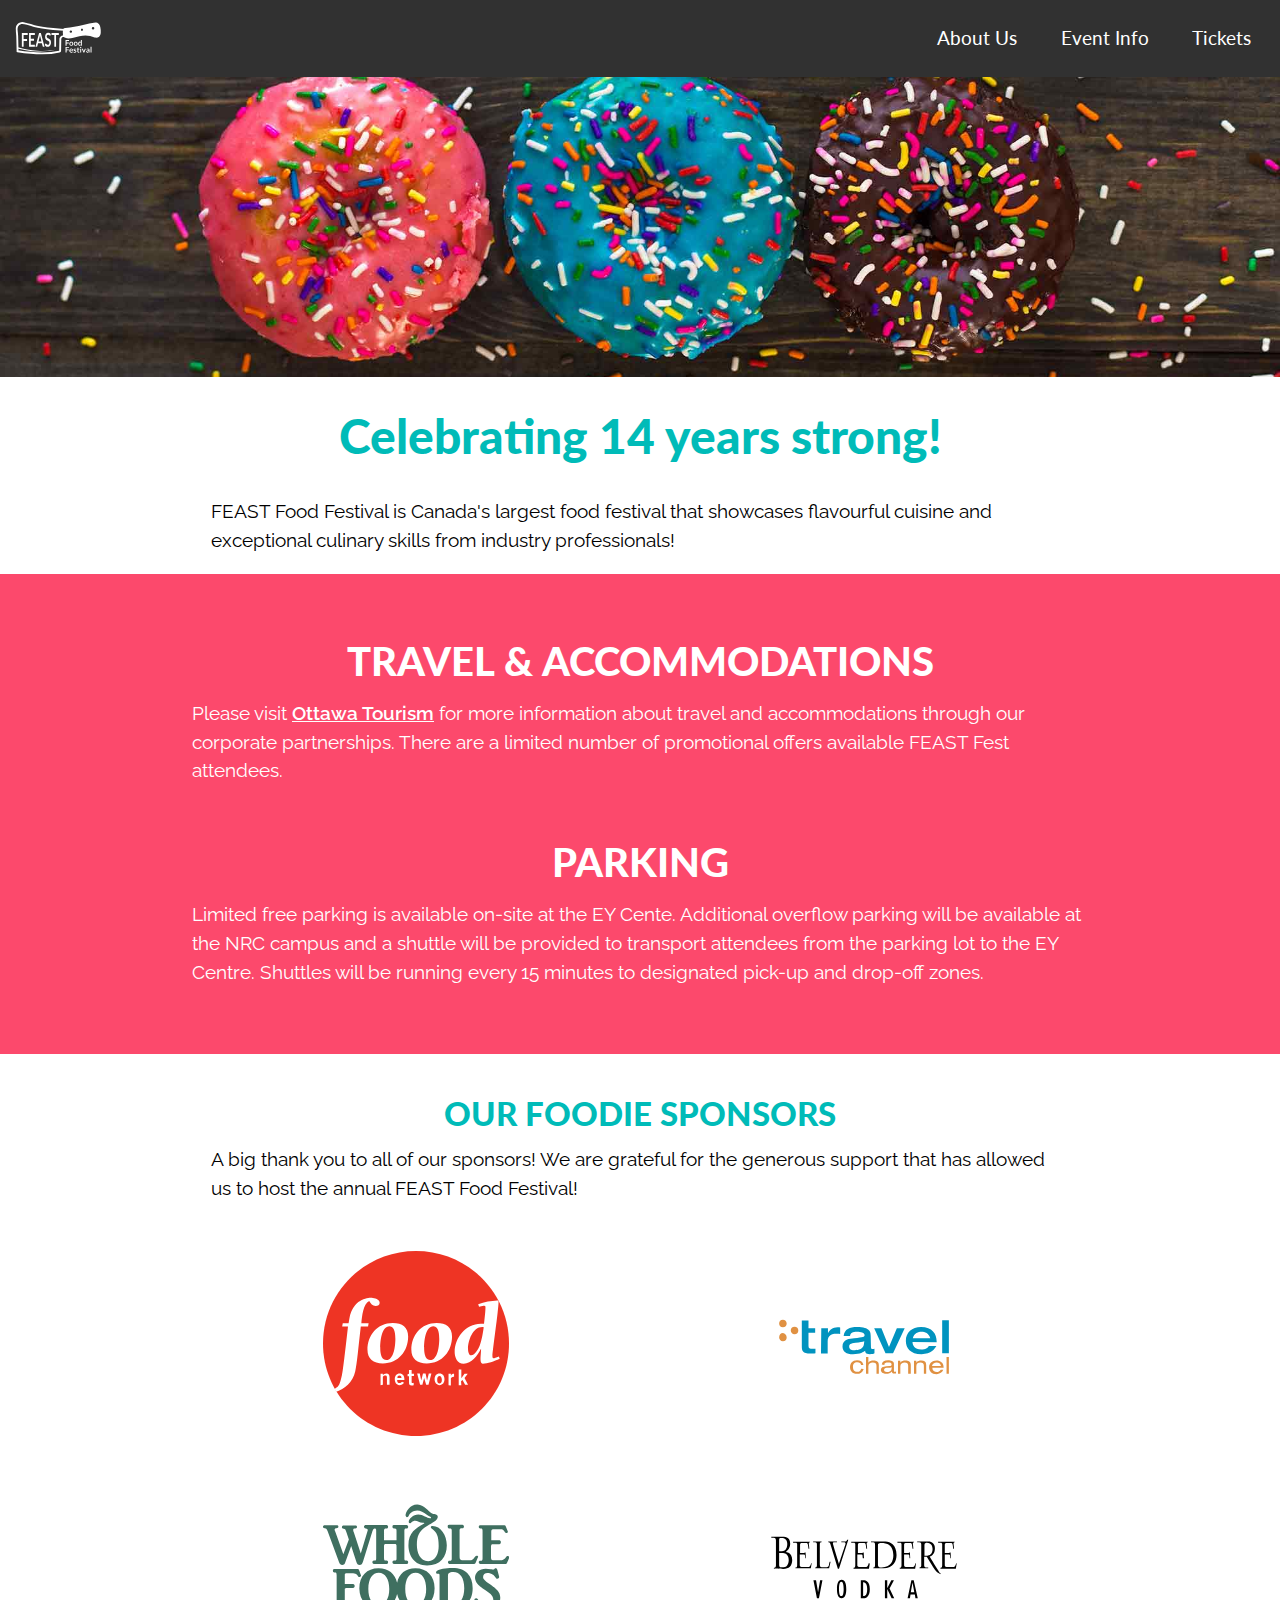
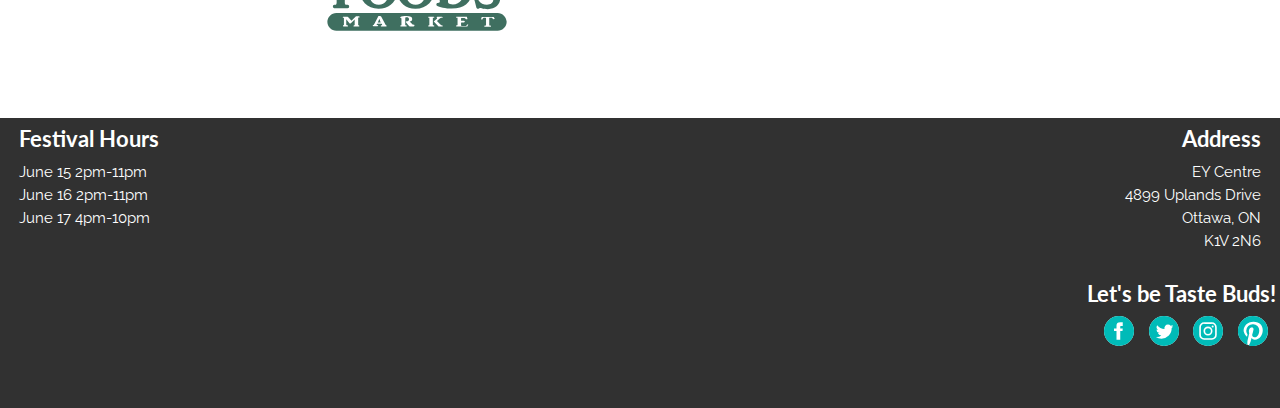
==== commit 98794222: "Add new chef image and text, format the footer and ticket packages" ====
--- a/event-info.html
+++ b/event-info.html
@@ -10,13 +10,13 @@
 </head>
 <body>
 
-  <header>
+  <header role="banner">
     <div class="logo">
-      <img class="logo-1" src="images/feast-logo.svg" alt="">
-      <img class="logo-2" src="images/feast-logo-square.svg" alt="">
+      <img class="logo-1" src="images/feast-logo.svg" alt="logo for desktop">
+      <img class="logo-2" src="images/feast-logo-square.svg" alt="logo for mobile">
     </div>
 
-    <nav>
+    <nav role="navigation" id="nav" tabindex="0">
       <ul class="nav">
         <li><a href="index.html">About Us</a></li>
         <li><a class="current" href="event-info.html">Event Info</a></li>
@@ -25,8 +25,8 @@
     </nav>
   </header>
 
-  <section class="event-info">
-    <img class="donuts" src="images/donuts.jpg" alt="">
+  <main class="event-info" role="main" id="main" tabindex="0">
+    <img class="donuts" src="images/donuts.jpg" alt="donut banner">
     <div class="celebrate">
       <h1>Celebrating 14 years strong!</h1>
       <p>FEAST Food Festival is Canada's largest food festival that showcases flavourful cuisine and exceptional culinary skills from industry professionals!</p>
@@ -44,32 +44,37 @@
       <h3>OUR FOODIE SPONSORS</h3>
       <p>A big thank you to all of our sponsors! We are grateful for the generous support that has allowed us to host the annual FEAST Food Festival!</p>
       <div class="sponsor-img">
-        <img class="img1" src="images/food-network.svg" alt="">
-        <img class="img2" src="images/travel-channel.svg" alt="">
-        <img class="img3" src="images/whole-foods.svg" alt="">
-        <img class="img4" src="images/vodka.svg" alt="">
+        <img class="img1" src="images/food-network.svg" alt="food network logo">
+        <img class="img2" src="images/travel-channel.svg" alt="travel channel logo">
+        <img class="img3" src="images/whole-foods.svg" alt="whole foods logo">
+        <img class="img4" src="images/vodka.svg" alt="belvedere vodka logo">
       </div>
     </div>
-  </section>
+  </main>
 
-  <footer>
-    <h3>Festival Hours</h3>
-    <p>June 15 2pm-11pm</p>
-    <p>June 16 2pm-11pm</p>
-    <p class="last">June 17 4pm-10pm</p>
+  <footer role="contentinfo">
+    <div class="hours">
+      <h3>Festival Hours</h3>
+      <p>June 15 2pm-11pm</p>
+      <p>June 16 2pm-11pm</p>
+      <p class="last">June 17 4pm-10pm</p>
+    </div>
 
-    <h3>Address</h3>
-    <p>EY Centre</p>
-    <p>4899 Uplands Drive</p>
-    <p>Ottawa, ON</p>
-    <p class="last">K1V 2N6</p>
+    <div class="address">
+      <h3>Address</h3>
+      <p>EY Centre</p>
+      <p>4899 Uplands Drive</p>
+      <p>Ottawa, ON</p>
+      <p class="last">K1V 2N6</p>
+    </div>
 
-    <h3>Let's be Taste Buds!</h3>
-    <img src="images/facebook.svg" alt="">
-    <img src="images/twitter.svg" alt="">
-    <img src="images/instagram.svg" alt="">
-    <img src="images/pinterest.svg" alt="">
-
+    <div class="social-media">
+      <h3>Let's be Taste Buds!</h3>
+      <img src="images/facebook.svg" alt="facebook icon">
+      <img src="images/twitter.svg" alt="twitter icon">
+      <img src="images/instagram.svg" alt="instagram icon">
+      <img src="images/pinterest.svg" alt="pinterest icon">
+    </div>
   </footer>
 
 </body>
--- a/css/main.css
+++ b/css/main.css
@@ -25,6 +25,17 @@
   width: 100%;
 }
 
+.skip-links {
+  margin: 0;
+  padding: 0;
+  list-style-type: none;
+}
+
+.skip-links a {
+  position: absolute;
+  top: -3em;
+}
+
 header {
   background-color: #313131;
 }
@@ -95,7 +106,7 @@
   padding: 1rem;
 }
 
-.banner h2 {
+.banner h1 {
   margin-top: 0;
 }
 
@@ -146,7 +157,8 @@
 
 .chef-1,
 .chef-2,
-.chef-3 {
+.chef-3,
+.chef-4 {
   position: relative;
   bottom: 50px;
 }
@@ -326,7 +338,7 @@
   background-color: transparent;
 }
 
-.banner h2,
+.banner h1,
 .banner p {
   padding-left: 3rem;
   padding-right: 3rem;
@@ -341,13 +353,6 @@
 .pass-info {
   margin-left: 2rem;
   margin-right: 2rem;
-}
-
-.card-1,
-.card-2,
-.card-3 {
-  margin-left: 5rem;
-  margin-right: 5rem;
 }
 
 .donuts {
@@ -402,15 +407,119 @@
   border-radius: 25px;
 }
 
+.hero-banner {
+  display: grid;
+  grid-template-columns: 1fr 1fr;
+}
+
 .feast-banner {
   display: block;
-  position: absolute;
+  grid-column: 2;
+  grid-row: 1;
+  object-fit: cover;
+  max-height: 500px;
+}
+
+.banner-text h1,
+.banner-text p {
+  padding-left: 0;
+}
+
+.banner-text a {
+  margin-left: 0;
 }
 
 .banner-text {
-  margin-right: 40%;
-  position: relative;
-  padding: 2rem 3rem;
+  padding: 4rem 3rem 2rem 3rem;
+  grid-column: 1;
+  grid-row: 1;
+}
+
+.about-us {
+  display: grid;
+  grid-template-columns: 1fr 1fr 1fr 1fr 1fr 1fr;
+  column-gap: 1rem;
+  grid-template-areas:
+  ". a a b b ."
+}
+
+.about-us-img {
+  margin-top: 6rem;
+  grid-column: 2 / 3;
+  grid-row: 1;
+  grid-area: a;
+}
+
+.about-us-text {
+  grid-column: 4 / 5;
+  grid-row: 1;
+  grid-area: b;
+}
+
+.about-us h2 {
+  margin-top: 2rem;
+  margin-left: 0;
+  margin-right: 0;
+  text-align: left;
+}
+
+.about-us p {
+  margin-left: 0;
+  margin-right: 0;
+}
+
+.speakers {
+  display: grid;
+  grid-template-columns: 1fr 1fr 1fr 1fr 1fr 1fr;
+  grid-template-rows: 1fr;
+  grid-gap: 1rem;
+  grid-template-areas:
+  ". c c c c ."
+  ". d e f g ."
+}
+
+.speakers h2 {
+  text-align: left;
+  grid-column: 2 / 5;
+  grid-row: 2;
+  margin: 0;
+  grid-area: c;
+}
+
+.chef-name {
+  padding: .25rem 0;
+}
+
+.chef-david {
+  grid-column: 2;
+  grid-row: 3;
+  grid-area: d;
+}
+
+.chef-joseph {
+  grid-column: 3;
+  grid-row: 3;
+  grid-area: e;
+}
+
+.chef-maria {
+  grid-column: 4;
+  grid-row: 3;
+  grid-area: f;
+}
+
+.chef-dorothy {
+  grid-column: 5;
+  grid-row: 3;
+  grid-area: g;
+}
+
+
+.chef-1,
+.chef-2,
+.chef-3,
+.chef-4 {
+  bottom: 20px;
 }
 
 .tickets {
@@ -418,33 +527,22 @@
   padding: 2rem;
 }
 
-.buy a {
-  display: inline-block;
-}
-
-.buy-1 {
-  left: 15%;
-  bottom: -20%;
-  transform: translateX(-15%);
-}
-
-.buy-2 {
-  bottom: -20%;
-}
-
-.buy-3 {
-  left: 85%;
-  bottom: -20%;
-  transform: translateX(-85%);
-}
-
 .card {
-  margin: 0;
-}
-
-.card-1,
-.card-2 {
-  margin-right: 1rem;
+  display: flex;
+  justify-content: space-between;
+  flex-direction: column;
+  margin-left: .5rem;
+  margin-right: .5rem;
+  padding-bottom: 2rem;
+}
+
+.buy {
+  position: static;
+  transform: none;
+  width: 70%;
+  text-align: center;
+  align-self: center;
+
 }
 
 .celebrate,
@@ -455,8 +553,43 @@
 }
 
 .sponsor-img {
-  display: flex;
   margin-bottom: 2rem;
 }
 
-}
+footer {
+  display: grid;
+  padding: 0;
+  grid-template-columns: 1fr 1fr 1fr 1fr 1fr 1fr;
+  grid-template-rows: 1fr 1fr;
+  grid-gap: 1rem;
+}
+
+.hours {
+  padding-left: 1rem;
+  grid-column: 1;
+  grid-row: 1;
+  text-align: left;
+}
+
+.address {
+  padding-right: 1rem;
+  grid-column: 6;
+  grid-row: 1;
+  text-align: right;
+}
+
+.last {
+  margin-bottom: 0;
+}
+
+.social-media {
+  grid-column: 6;
+  grid-row: 2;
+}
+
+.social-media img {
+  padding-left: .5rem;
+  width: 20%;
+}
+
+}
